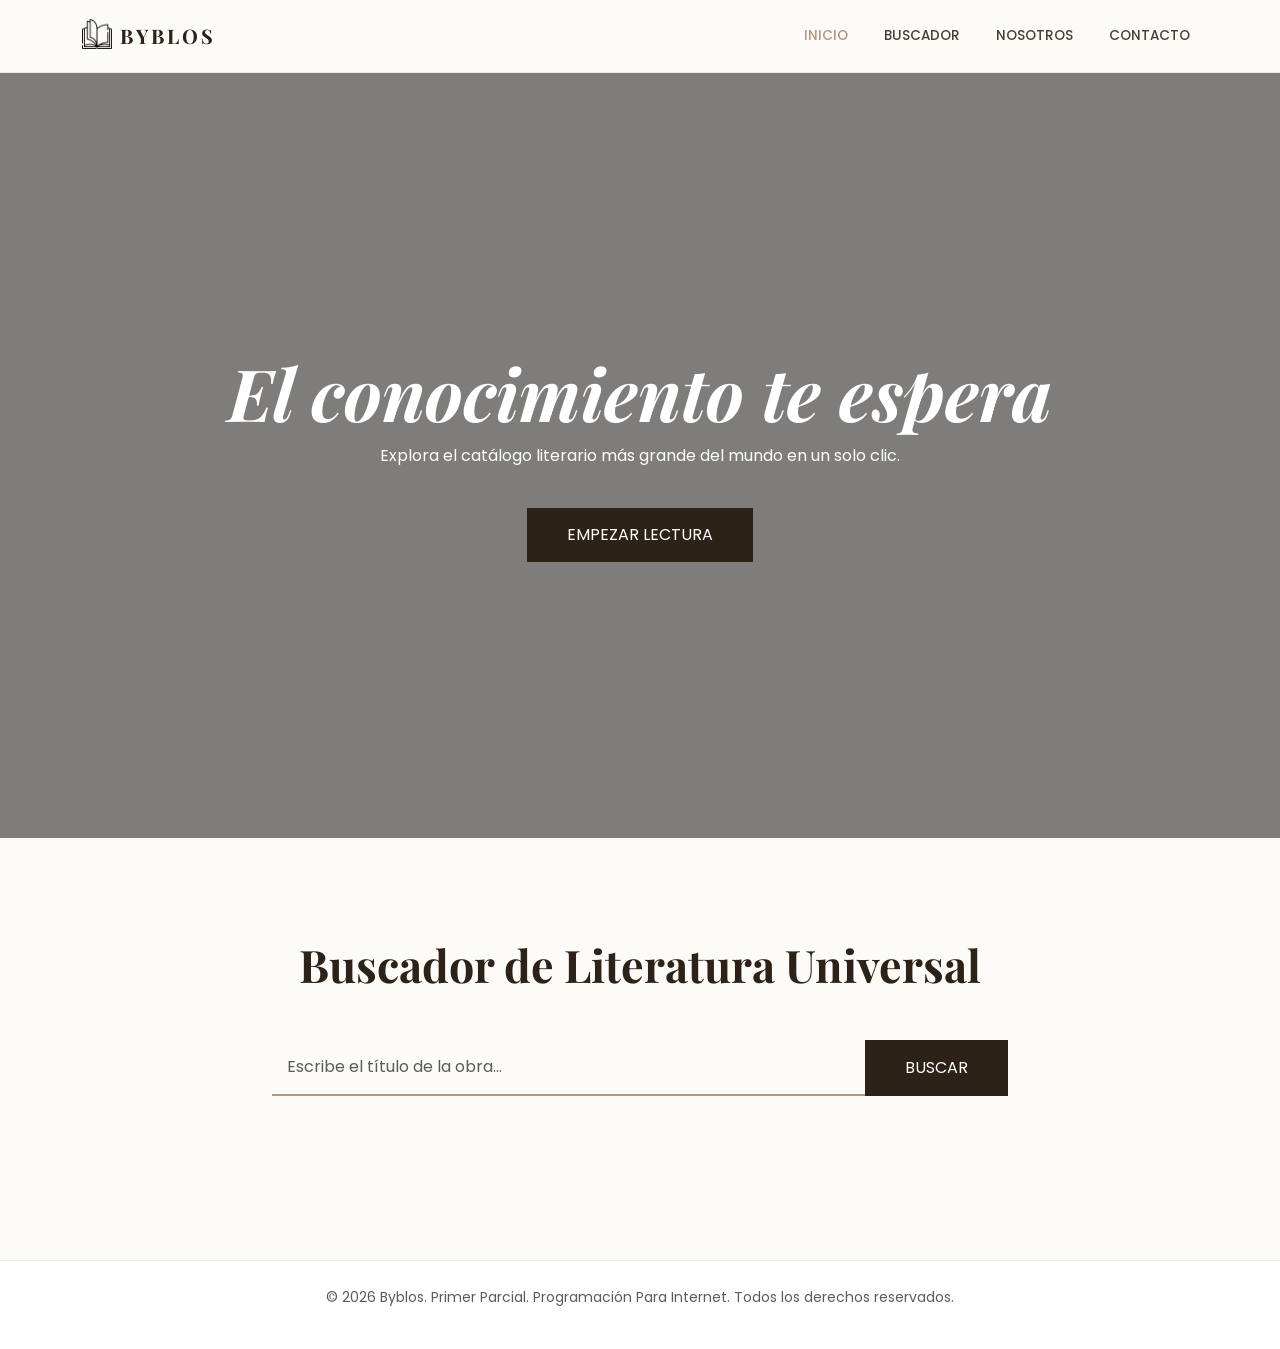
==== index.html @ 71276911 "Add files via upload" ====
<!DOCTYPE html>
<html lang="es">
<head>
    <meta charset="UTF-8">
    <meta name="viewport" content="width=device-width, initial-scale=1.0">
    <link rel="icon" href="./img/logo.png?v=1.1" type="image/png">
    <title>BYBLOS | Catálogo Digital</title>
    
    <link rel="preconnect" href="https://fonts.googleapis.com">
    <link href="https://fonts.googleapis.com/css2?family=Playfair+Display:ital,wght@0,700;1,700&family=Poppins:wght@300;400;500;600&display=swap" rel="stylesheet">
    
    <link href="https://cdn.jsdelivr.net/npm/bootstrap@5.3.0/dist/css/bootstrap.min.css" rel="stylesheet">
    <link rel="stylesheet" href="./css/misEstilos.css">
</head>
<body>

    <nav class="navbar navbar-expand-lg sticky-top custom-nav">
        <div class="container">
            <a class="navbar-brand logo-byblos" href="index.html">
                <img src="./img/logo.png" width="30" class="me-2" alt="Logo"> BYBLOS
            </a>
            <button class="navbar-toggler" type="button" data-bs-toggle="collapse" data-bs-target="#navbarNav">
                <span class="navbar-toggler-icon"></span>
            </button>
            <div class="collapse navbar-collapse" id="navbarNav">
                <ul class="navbar-nav ms-auto">
                    <li class="nav-item"><a class="nav-link active" href="index.html">Inicio</a></li>
                    <li class="nav-item"><a class="nav-link" href="#buscador">Buscador</a></li>
                    <li class="nav-item"><a class="nav-link" href="quienesomos.html">Nosotros</a></li>
                    <li class="nav-item"><a class="nav-link" href="contacto.html">Contacto</a></li>
                </ul>
            </div>
        </div>
    </nav>

    <header id="inicio" class="hero-section">
        <div class="container text-center">
            <div class="hero-content">
                <h1 class="display-2 main-title">El conocimiento te espera</h1>
                <p class="hero-tagline">Explora el catálogo literario más grande del mundo en un solo clic.</p>
                <a href="#buscador" class="btn btn-luxury mt-4">EMPEZAR LECTURA</a>
            </div>
        </div>
    </header>

    <main class="container">
        <section id="buscador" class="row justify-content-center section-padding">
            <div class="col-md-8 text-center">
                <h2 class="section-title">Buscador de Literatura Universal</h2>
                <div class="search-container mt-5">
                    <form id="frmBuscar">
                        <div class="input-group mb-3">
                            <input type="text" id="tituloLibro" class="form-control custom-input" placeholder="Escribe el título de la obra...">
                            <button type="submit" class="btn btn-luxury">BUSCAR</button>
                        </div>
                    </form>
                </div>
            </div>
        </section>

        <div id="resultado" class="row justify-content-center mb-5"></div>
    </main>

    <footer class="py-4 text-center">
        <p class="text-muted">
            <small>&copy; 2026 Byblos. Primer Parcial. Programación Para Internet. Todos los derechos reservados.</small>
        </p>
    </footer>

    <script src="https://code.jquery.com/jquery-3.7.1.min.js"></script>
    <script src="https://cdn.jsdelivr.net/npm/bootstrap@5.3.0/dist/js/bootstrap.bundle.min.js"></script>
    
    <script>
        // Espero a que cargue todo antes de hacer cualquier cosa
        $(document).ready(function(){

            // Cuando el usuario envía el formulario
            $("#frmBuscar").submit(function(e){

                e.preventDefault(); // Evito que se recargue la página

                var query = $("#tituloLibro").val(); // Guardo lo que escribió

                // Mensaje mientras se hace la consulta
                $("#resultado").html('<div class="col-12 text-center"><h4>Consultando los estantes digitales...</h4></div>');

                // Hago la petición a la API
                $.ajax({
                    url: "https://openlibrary.org/search.json?title=" + query + "&limit=1",
                    method: "GET",
                    success: function(res){

                        // Verifico que sí haya resultados
                        if(res.docs.length > 0){

                            var libro = res.docs[0]; // Tomo el primero
                            var titulo = libro.title;
                            var autor = libro.author_name ? libro.author_name[0] : "Autor Desconocido"; // Por si no viene autor
                            var anio = libro.first_publish_year ? libro.first_publish_year : "N/A";
                            var idiomas = libro.language ? libro.language.slice(0,3).join(", ").toUpperCase() : "N/A";

                            // Si tiene portada la uso, si no pongo una genérica
                            var foto = libro.cover_i 
                                ? "https://covers.openlibrary.org/b/id/" + libro.cover_i + "-L.jpg" 
                                : "https://via.placeholder.com/300x450?text=Sin+Portada";

                            var linkOpenLibrary = "https://openlibrary.org" + libro.key;

                            // Aquí construyo la tarjeta con la información
                            $("#resultado").html(
                                '<div class="col-md-10 card-result shadow-lg">' +
                                    '<div class="row g-0 align-items-center">' +
                                        '<div class="col-md-4 p-4 text-center">' +
                                            '<img src="' + foto + '" class="img-fluid book-cover">' +
                                        '</div>' +
                                        '<div class="col-md-8 p-5">' +
                                            '<h2 class="book-title-result">' + titulo + '</h2>' +
                                            '<p class="book-info"><strong>AUTOR:</strong> ' + autor + '</p>' +
                                            '<p class="book-info"><strong>PRIMERA PUBLICACIÓN:</strong> ' + anio + '</p>' +
                                            '<p class="book-info"><strong>IDIOMAS DISPONIBLES:</strong> ' + idiomas + '</p>' +
                                            '<hr class="my-4">' +
                                            '<p class="mb-2" style="font-size: 0.9rem; color: #666;">Consulta la sinopsis completa, algunas reseñas y descubre dónde puedes comprarlo:</p>' +
                                            '<a href="' + linkOpenLibrary + '" target="_blank" class="btn btn-luxury px-5">ver más información</a>' +
                                        '</div>' +
                                    '</div>' +
                                '</div>'
                            );

                        } else {
                            // Si no encontró nada
                            $("#resultado").html("<h3 class='text-center mt-5'>No hemos encontrado esa obra.</h3>");
                        }
                    },
                    error: function(){
                        // Si falla la conexión
                        $("#resultado").html("<h3 class='text-center text-danger mt-5'>Error de conexión al servidor.</h3>");
                    }
                });
            });
        });
    </script>
</body>
</html>
---- css/misEstilos.css ----
/* Variables y base */
:root {
    --crema: #fdfbf7;
    --crema-trans: rgba(253, 251, 247, 0.9);
    --oscuro: #2c2218;
    --medio: #5c4b3a;
    --bronce: #b2967d;
    --blanco: #ffffff;
}

/* barra de desplazamiento */
::-webkit-scrollbar {
    width: 14px;
}

::-webkit-scrollbar-track {
    background: var(--crema);
}

::-webkit-scrollbar-thumb {
    background: var(--bronce);
    border-radius: 10px;
    border: 3px solid var(--crema);
}

body {
    background-color: var(--crema);
    font-family: 'Poppins', sans-serif;
    color: var(--oscuro);
}

/* Navbar. Ajuste de logo */
.custom-nav {
    background-color: var(--crema) !important;
    padding: 1rem 0;
    border-bottom: 1px solid rgba(0,0,0,0.05);
}

.logo-byblos {
    font-family: 'Playfair Display', serif;
    font-weight: 700;
    letter-spacing: 3px;
    color: var(--oscuro) !important;
    display: flex;
    align-items: center;
}

.logo-byblos img {
    margin-top: -5px; /* Para alinear el ícono a la palabra */
}

.nav-link {
    color: #4a3f35 !important;
    text-transform: uppercase;
    font-size: 0.85rem;
    margin-left: 20px;
    font-weight: 500;
}

.nav-link:hover, .nav-link.active {
    color: var(--bronce) !important;
}

/* Hero sections */
.hero-section, .hero-small {
    background-size: cover;
    background-position: center;
    background-attachment: fixed;
    display: flex;
    align-items: center;
    color: white;
}

/* Imagen grande principal de inicio */
.hero-section {
    height: 85vh;
    background-image: linear-gradient(rgba(0,0,0,0.5), rgba(0,0,0,0.5)), 
    url('https://images.unsplash.com/photo-1507842217343-583bb7270b66?auto=format&fit=crop&w=1500&q=80');
}

/* Versión más pequeña del hero para otras páginas */
.hero-small {
    height: 40vh;
    background-image: linear-gradient(rgba(0,0,0,0.6), rgba(0,0,0,0.6)), 
    url('https://images.unsplash.com/photo-1524995997946-a1c2e315a42f?auto=format&fit=crop&w=1500&q=80');
}

.main-title {
    font-family: 'Playfair Display', serif;
    font-weight: 700;
    font-style: italic;
}

.section-title {
    font-family: 'Playfair Display', serif;
    font-size: 2.8rem;
    font-weight: 700;
}

/* CONTACTO */
/* Fondo con imagen para la página de contacto */
.contact-section-bg {
    background-image: linear-gradient(rgba(0,0,0,0.6), rgba(0,0,0,0.6)), 
    url("../img/Estante.png"); 
    background-size: cover;
    background-position: center;
    background-attachment: fixed;
    padding: 100px 0;
    min-height: 80vh;
}

/* Tarjeta donde va el formulario */
.card-luxury {
    background-color: var(--crema-trans) !important;
    padding: 3rem;
    border: 1px solid var(--bronce);
}

/* Componentes */
/* estilo para botones */
.btn-luxury {
    border-radius: 0;
    text-transform: uppercase;
    border: none;
    transition: 0.4s;
    background: var(--oscuro);
    color: white;
    padding: 15px 40px;
}

.btn-luxury:hover {
    background: var(--bronce);
    transform: translateY(-3px);
}

/* diseño de los campos del formulario */
.custom-input {
    border: none;
    border-bottom: 2px solid var(--bronce);
    background: transparent;
    padding: 15px;
    width: 100%;
    border-radius: 0;
}

.section-padding {
    padding: 100px 0;
}

.label-control {
    font-size: 0.75rem;
    font-weight: 600;
    text-transform: uppercase;
    color: var(--medio);
    display: block;
}

/* Tarjeta para mostrar resultados del buscador */
.card-result {
    background: white;
    border-left: 8px solid var(--bronce);
    box-shadow: 0 10px 30px rgba(0,0,0,0.05);
}

.book-quote {
    font-family: 'Playfair Display', serif;
    font-style: italic;
    color: var(--medio);
    margin-top: 35px;
    border-top: 1px solid #eee;
    padding-top: 25px;
}

/* Animaciones y footer */
@keyframes float {
    0%, 100% { transform: translateY(0); }
    50% { transform: translateY(-20px); }
}

/* Imagen que flota */
.floating-img {
    animation: float 6s ease-in-out infinite;
}

footer {
    background: white;
    border-top: 1px solid #eee;
    padding: 2rem 0;
}
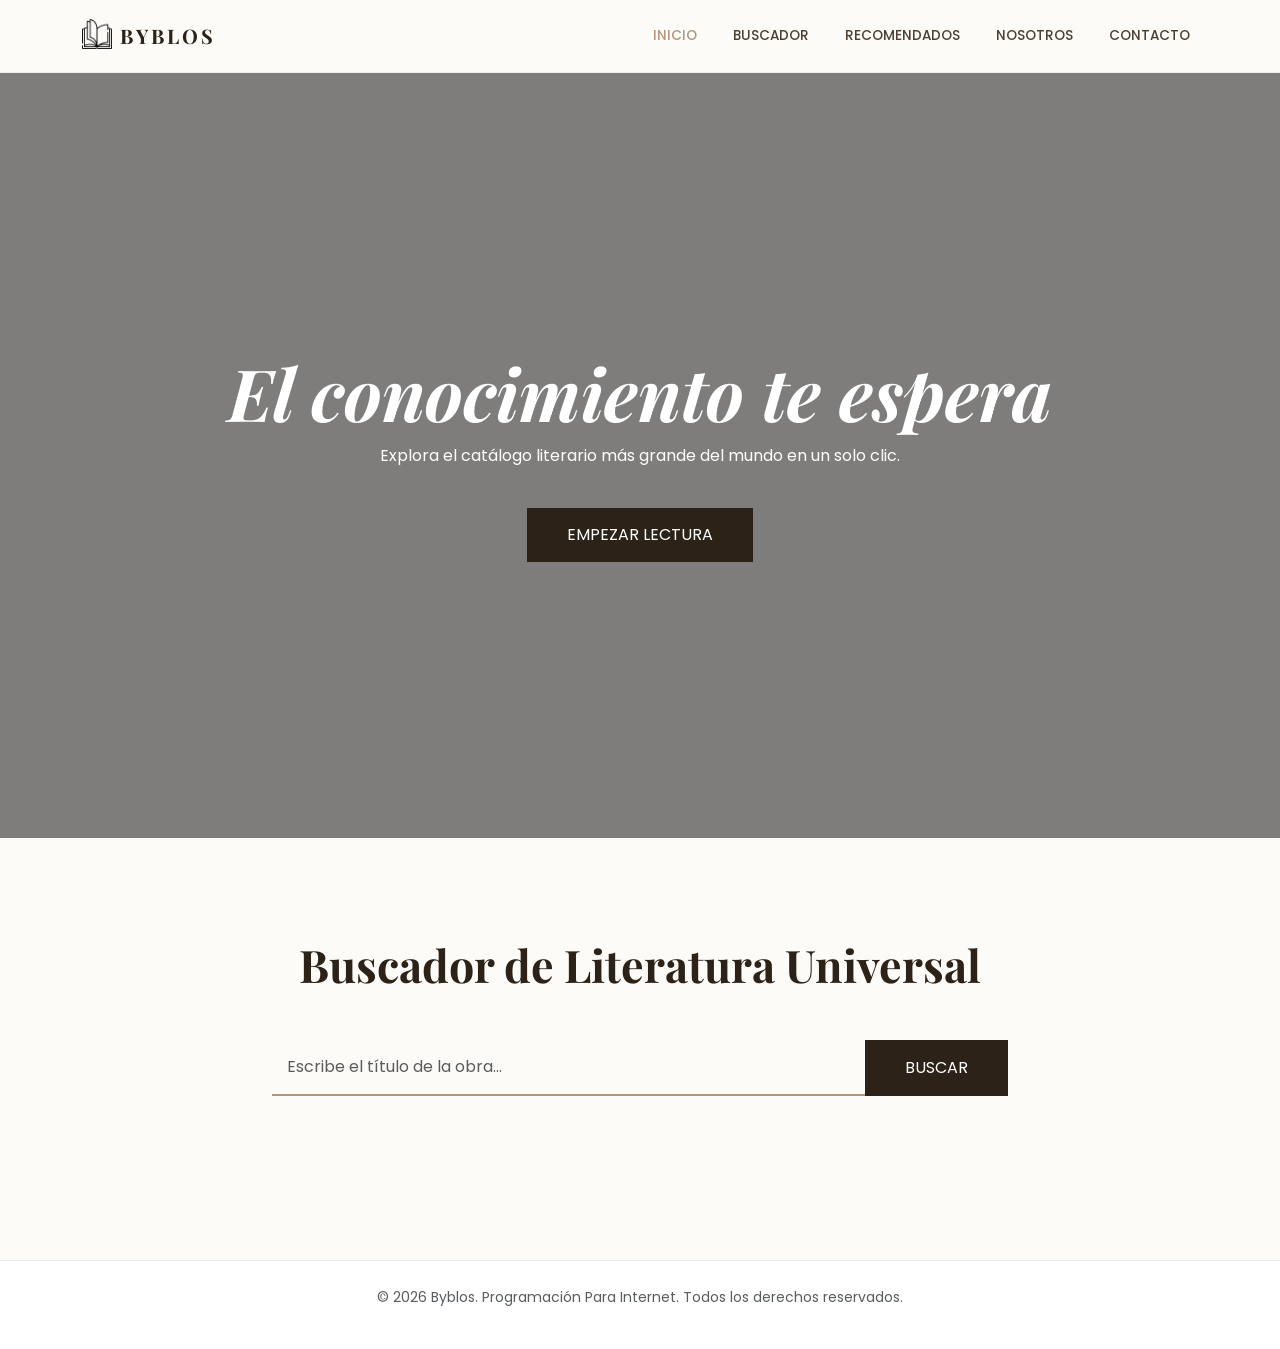
==== commit 3c0ad39c: "rescatando archivos locales" ====
--- a/index.html
+++ b/index.html
@@ -1,143 +1,143 @@
-<!DOCTYPE html>
-<html lang="es">
-<head>
-    <meta charset="UTF-8">
-    <meta name="viewport" content="width=device-width, initial-scale=1.0">
-    <link rel="icon" href="./img/logo.png?v=1.1" type="image/png">
-    <title>BYBLOS | Catálogo Digital</title>
-    
-    <link rel="preconnect" href="https://fonts.googleapis.com">
-    <link href="https://fonts.googleapis.com/css2?family=Playfair+Display:ital,wght@0,700;1,700&family=Poppins:wght@300;400;500;600&display=swap" rel="stylesheet">
-    
-    <link href="https://cdn.jsdelivr.net/npm/bootstrap@5.3.0/dist/css/bootstrap.min.css" rel="stylesheet">
-    <link rel="stylesheet" href="./css/misEstilos.css">
-</head>
-<body>
-
-    <nav class="navbar navbar-expand-lg sticky-top custom-nav">
-        <div class="container">
-            <a class="navbar-brand logo-byblos" href="index.html">
-                <img src="./img/logo.png" width="30" class="me-2" alt="Logo"> BYBLOS
-            </a>
-            <button class="navbar-toggler" type="button" data-bs-toggle="collapse" data-bs-target="#navbarNav">
-                <span class="navbar-toggler-icon"></span>
-            </button>
-            <div class="collapse navbar-collapse" id="navbarNav">
-                <ul class="navbar-nav ms-auto">
-                    <li class="nav-item"><a class="nav-link active" href="index.html">Inicio</a></li>
-                    <li class="nav-item"><a class="nav-link" href="#buscador">Buscador</a></li>
-                    <li class="nav-item"><a class="nav-link" href="quienesomos.html">Nosotros</a></li>
-                    <li class="nav-item"><a class="nav-link" href="contacto.html">Contacto</a></li>
-                </ul>
-            </div>
-        </div>
-    </nav>
-
-    <header id="inicio" class="hero-section">
-        <div class="container text-center">
-            <div class="hero-content">
-                <h1 class="display-2 main-title">El conocimiento te espera</h1>
-                <p class="hero-tagline">Explora el catálogo literario más grande del mundo en un solo clic.</p>
-                <a href="#buscador" class="btn btn-luxury mt-4">EMPEZAR LECTURA</a>
-            </div>
-        </div>
-    </header>
-
-    <main class="container">
-        <section id="buscador" class="row justify-content-center section-padding">
-            <div class="col-md-8 text-center">
-                <h2 class="section-title">Buscador de Literatura Universal</h2>
-                <div class="search-container mt-5">
-                    <form id="frmBuscar">
-                        <div class="input-group mb-3">
-                            <input type="text" id="tituloLibro" class="form-control custom-input" placeholder="Escribe el título de la obra...">
-                            <button type="submit" class="btn btn-luxury">BUSCAR</button>
-                        </div>
-                    </form>
-                </div>
-            </div>
-        </section>
-
-        <div id="resultado" class="row justify-content-center mb-5"></div>
-    </main>
-
-    <footer class="py-4 text-center">
-        <p class="text-muted">
-            <small>&copy; 2026 Byblos. Primer Parcial. Programación Para Internet. Todos los derechos reservados.</small>
-        </p>
-    </footer>
-
-    <script src="https://code.jquery.com/jquery-3.7.1.min.js"></script>
-    <script src="https://cdn.jsdelivr.net/npm/bootstrap@5.3.0/dist/js/bootstrap.bundle.min.js"></script>
-    
-    <script>
-        // Espero a que cargue todo antes de hacer cualquier cosa
-        $(document).ready(function(){
-
-            // Cuando el usuario envía el formulario
-            $("#frmBuscar").submit(function(e){
-
-                e.preventDefault(); // Evito que se recargue la página
-
-                var query = $("#tituloLibro").val(); // Guardo lo que escribió
-
-                // Mensaje mientras se hace la consulta
-                $("#resultado").html('<div class="col-12 text-center"><h4>Consultando los estantes digitales...</h4></div>');
-
-                // Hago la petición a la API
-                $.ajax({
-                    url: "https://openlibrary.org/search.json?title=" + query + "&limit=1",
-                    method: "GET",
-                    success: function(res){
-
-                        // Verifico que sí haya resultados
-                        if(res.docs.length > 0){
-
-                            var libro = res.docs[0]; // Tomo el primero
-                            var titulo = libro.title;
-                            var autor = libro.author_name ? libro.author_name[0] : "Autor Desconocido"; // Por si no viene autor
-                            var anio = libro.first_publish_year ? libro.first_publish_year : "N/A";
-                            var idiomas = libro.language ? libro.language.slice(0,3).join(", ").toUpperCase() : "N/A";
-
-                            // Si tiene portada la uso, si no pongo una genérica
-                            var foto = libro.cover_i 
-                                ? "https://covers.openlibrary.org/b/id/" + libro.cover_i + "-L.jpg" 
-                                : "https://via.placeholder.com/300x450?text=Sin+Portada";
-
-                            var linkOpenLibrary = "https://openlibrary.org" + libro.key;
-
-                            // Aquí construyo la tarjeta con la información
-                            $("#resultado").html(
-                                '<div class="col-md-10 card-result shadow-lg">' +
-                                    '<div class="row g-0 align-items-center">' +
-                                        '<div class="col-md-4 p-4 text-center">' +
-                                            '<img src="' + foto + '" class="img-fluid book-cover">' +
-                                        '</div>' +
-                                        '<div class="col-md-8 p-5">' +
-                                            '<h2 class="book-title-result">' + titulo + '</h2>' +
-                                            '<p class="book-info"><strong>AUTOR:</strong> ' + autor + '</p>' +
-                                            '<p class="book-info"><strong>PRIMERA PUBLICACIÓN:</strong> ' + anio + '</p>' +
-                                            '<p class="book-info"><strong>IDIOMAS DISPONIBLES:</strong> ' + idiomas + '</p>' +
-                                            '<hr class="my-4">' +
-                                            '<p class="mb-2" style="font-size: 0.9rem; color: #666;">Consulta la sinopsis completa, algunas reseñas y descubre dónde puedes comprarlo:</p>' +
-                                            '<a href="' + linkOpenLibrary + '" target="_blank" class="btn btn-luxury px-5">ver más información</a>' +
-                                        '</div>' +
-                                    '</div>' +
-                                '</div>'
-                            );
-
-                        } else {
-                            // Si no encontró nada
-                            $("#resultado").html("<h3 class='text-center mt-5'>No hemos encontrado esa obra.</h3>");
-                        }
-                    },
-                    error: function(){
-                        // Si falla la conexión
-                        $("#resultado").html("<h3 class='text-center text-danger mt-5'>Error de conexión al servidor.</h3>");
-                    }
-                });
-            });
-        });
-    </script>
-</body>
+<!DOCTYPE html>
+<html lang="es">
+<head>
+    <meta charset="UTF-8">
+    <meta name="viewport" content="width=device-width, initial-scale=1.0">
+    <link rel="icon" href="./img/logo.png?v=1.1" type="image/png">
+    <title>BYBLOS | Catálogo Digital</title>
+    <link rel="preconnect" href="https://fonts.googleapis.com">
+    <link href="https://fonts.googleapis.com/css2?family=Playfair+Display:ital,wght@0,700;1,700&family=Poppins:wght@300;400;500;600&display=swap" rel="stylesheet">
+    <link href="https://cdn.jsdelivr.net/npm/bootstrap@5.3.0/dist/css/bootstrap.min.css" rel="stylesheet">
+    <link rel="stylesheet" href="./css/misEstilos.css">
+</head>
+<body>
+
+    <nav class="navbar navbar-expand-lg sticky-top custom-nav">
+        <div class="container">
+            <a class="navbar-brand logo-byblos" href="index.html">
+                <img src="./img/logo.png" width="30" class="me-2" alt="Logo"> BYBLOS
+            </a>
+            <button class="navbar-toggler" type="button" data-bs-toggle="collapse" data-bs-target="#navbarNav">
+                <span class="navbar-toggler-icon"></span>
+            </button>
+            <div class="collapse navbar-collapse" id="navbarNav">
+                <ul class="navbar-nav ms-auto">
+                    <li class="nav-item"><a class="nav-link active" href="index.html">Inicio</a></li>
+                    <li class="nav-item"><a class="nav-link" href="#buscador">Buscador</a></li>
+                    <li class="nav-item"><a class="nav-link" href="recomendados.html">Recomendados</a></li>
+                    <li class="nav-item"><a class="nav-link" href="quienesomos.html">Nosotros</a></li>
+                    <li class="nav-item"><a class="nav-link" href="contacto.html">Contacto</a></li>
+                </ul>
+            </div>
+        </div>
+    </nav>
+
+    <header id="inicio" class="hero-section">
+        <div class="container text-center">
+            <div class="hero-content">
+                <h1 class="display-2 main-title">El conocimiento te espera</h1>
+                <p class="hero-tagline">Explora el catálogo literario más grande del mundo en un solo clic.</p>
+                <a href="#buscador" class="btn btn-luxury mt-4">EMPEZAR LECTURA</a>
+            </div>
+        </div>
+    </header>
+
+    <main class="container">
+        <section id="buscador" class="row justify-content-center section-padding">
+            <div class="col-md-8 text-center">
+                <h2 class="section-title">Buscador de Literatura Universal</h2>
+                <div class="search-container mt-5">
+                    <form id="frmBuscar">
+                        <div class="input-group mb-3">
+                            <input type="text" id="tituloLibro" class="form-control custom-input" placeholder="Escribe el título de la obra...">
+                            <button type="submit" class="btn btn-luxury">BUSCAR</button>
+                        </div>
+                    </form>
+                </div>
+            </div>
+        </section>
+
+        <!-- Contenedor donde se cargan los resultados de la búsqueda -->
+        <div id="resultado" class="row justify-content-center mb-5"></div>
+    </main>
+
+    <footer class="py-4 text-center">
+        <p class="text-muted">
+            <small>&copy; 2026 Byblos. Programación Para Internet. Todos los derechos reservados.</small>
+        </p>
+    </footer>
+
+    <script src="https://code.jquery.com/jquery-3.7.1.min.js"></script>
+    <script src="https://cdn.jsdelivr.net/npm/bootstrap@5.3.0/dist/js/bootstrap.bundle.min.js"></script>
+
+    <script>
+        // Espero a que cargue todo antes de hacer cualquier cosa
+        $(document).ready(function(){
+
+            // Cuando el usuario envía el formulario
+            $("#frmBuscar").submit(function(e){
+
+                e.preventDefault(); // Evito que se recargue la página
+
+                var query = $("#tituloLibro").val(); // Guardo lo que escribió
+
+                // Mensaje mientras se hace la consulta
+                $("#resultado").html('<div class="col-12 text-center"><h4>Consultando los estantes digitales...</h4></div>');
+
+                // Hago la petición a la API
+                $.ajax({
+                    url: "https://openlibrary.org/search.json?title=" + query + "&limit=1",
+                    method: "GET",
+                    success: function(res){
+
+                        // Verifico que sí haya resultados
+                        if(res.docs.length > 0){
+
+                            var libro = res.docs[0]; // Tomo el primero
+                            var titulo = libro.title;
+                            var autor = libro.author_name ? libro.author_name[0] : "Autor Desconocido"; // Por si no viene autor
+                            var anio = libro.first_publish_year ? libro.first_publish_year : "N/A";
+                            var idiomas = libro.language ? libro.language.slice(0,3).join(", ").toUpperCase() : "N/A";
+
+                            // Si tiene portada la uso, si no pongo una genérica
+                            var foto = libro.cover_i
+                                ? "https://covers.openlibrary.org/b/id/" + libro.cover_i + "-L.jpg"
+                                : "https://via.placeholder.com/300x450?text=Sin+Portada";
+
+                            var linkOpenLibrary = "https://openlibrary.org" + libro.key;
+
+                            // Aquí construyo la tarjeta con la información
+                            $("#resultado").html(
+                                '<div class="col-md-10 card-result shadow-lg">' +
+                                    '<div class="row g-0 align-items-center">' +
+                                        '<div class="col-md-4 p-4 text-center">' +
+                                            '<img src="' + foto + '" class="img-fluid book-cover">' +
+                                        '</div>' +
+                                        '<div class="col-md-8 p-5">' +
+                                            '<h2 class="book-title-result">' + titulo + '</h2>' +
+                                            '<p class="book-info"><strong>AUTOR:</strong> ' + autor + '</p>' +
+                                            '<p class="book-info"><strong>PRIMERA PUBLICACIÓN:</strong> ' + anio + '</p>' +
+                                            '<p class="book-info"><strong>IDIOMAS DISPONIBLES:</strong> ' + idiomas + '</p>' +
+                                            '<hr class="my-4">' +
+                                            '<p class="mb-2" style="font-size: 0.9rem; color: #666;">Consulta la sinopsis completa, algunas reseñas y descubre dónde puedes comprarlo:</p>' +
+                                            '<a href="' + linkOpenLibrary + '" target="_blank" class="btn btn-luxury px-5">ver más información</a>' +
+                                        '</div>' +
+                                    '</div>' +
+                                '</div>'
+                            );
+
+                        } else {
+                            // Si no encontró nada
+                            $("#resultado").html("<h3 class='text-center mt-5'>No hemos encontrado esa obra.</h3>");
+                        }
+                    },
+                    error: function(){
+                        // Si falla la conexión
+                        $("#resultado").html("<h3 class='text-center text-danger mt-5'>Error de conexión al servidor.</h3>");
+                    }
+                });
+            });
+        });
+    </script>
+</body>
 </html>
--- a/css/misEstilos.css
+++ b/css/misEstilos.css
@@ -1,189 +1,247 @@
-/* Variables y base */
-:root {
-    --crema: #fdfbf7;
-    --crema-trans: rgba(253, 251, 247, 0.9);
-    --oscuro: #2c2218;
-    --medio: #5c4b3a;
-    --bronce: #b2967d;
-    --blanco: #ffffff;
-}
-
-/* barra de desplazamiento */
-::-webkit-scrollbar {
-    width: 14px;
-}
-
-::-webkit-scrollbar-track {
-    background: var(--crema);
-}
-
-::-webkit-scrollbar-thumb {
-    background: var(--bronce);
-    border-radius: 10px;
-    border: 3px solid var(--crema);
-}
-
-body {
-    background-color: var(--crema);
-    font-family: 'Poppins', sans-serif;
-    color: var(--oscuro);
-}
-
-/* Navbar. Ajuste de logo */
-.custom-nav {
-    background-color: var(--crema) !important;
-    padding: 1rem 0;
-    border-bottom: 1px solid rgba(0,0,0,0.05);
-}
-
-.logo-byblos {
-    font-family: 'Playfair Display', serif;
-    font-weight: 700;
-    letter-spacing: 3px;
-    color: var(--oscuro) !important;
-    display: flex;
-    align-items: center;
-}
-
-.logo-byblos img {
-    margin-top: -5px; /* Para alinear el ícono a la palabra */
-}
-
-.nav-link {
-    color: #4a3f35 !important;
-    text-transform: uppercase;
-    font-size: 0.85rem;
-    margin-left: 20px;
-    font-weight: 500;
-}
-
-.nav-link:hover, .nav-link.active {
-    color: var(--bronce) !important;
-}
-
-/* Hero sections */
-.hero-section, .hero-small {
-    background-size: cover;
-    background-position: center;
-    background-attachment: fixed;
-    display: flex;
-    align-items: center;
-    color: white;
-}
-
-/* Imagen grande principal de inicio */
-.hero-section {
-    height: 85vh;
-    background-image: linear-gradient(rgba(0,0,0,0.5), rgba(0,0,0,0.5)), 
-    url('https://images.unsplash.com/photo-1507842217343-583bb7270b66?auto=format&fit=crop&w=1500&q=80');
-}
-
-/* Versión más pequeña del hero para otras páginas */
-.hero-small {
-    height: 40vh;
-    background-image: linear-gradient(rgba(0,0,0,0.6), rgba(0,0,0,0.6)), 
-    url('https://images.unsplash.com/photo-1524995997946-a1c2e315a42f?auto=format&fit=crop&w=1500&q=80');
-}
-
-.main-title {
-    font-family: 'Playfair Display', serif;
-    font-weight: 700;
-    font-style: italic;
-}
-
-.section-title {
-    font-family: 'Playfair Display', serif;
-    font-size: 2.8rem;
-    font-weight: 700;
-}
-
-/* CONTACTO */
-/* Fondo con imagen para la página de contacto */
-.contact-section-bg {
-    background-image: linear-gradient(rgba(0,0,0,0.6), rgba(0,0,0,0.6)), 
-    url("../img/Estante.png"); 
-    background-size: cover;
-    background-position: center;
-    background-attachment: fixed;
-    padding: 100px 0;
-    min-height: 80vh;
-}
-
-/* Tarjeta donde va el formulario */
-.card-luxury {
-    background-color: var(--crema-trans) !important;
-    padding: 3rem;
-    border: 1px solid var(--bronce);
-}
-
-/* Componentes */
-/* estilo para botones */
-.btn-luxury {
-    border-radius: 0;
-    text-transform: uppercase;
-    border: none;
-    transition: 0.4s;
-    background: var(--oscuro);
-    color: white;
-    padding: 15px 40px;
-}
-
-.btn-luxury:hover {
-    background: var(--bronce);
-    transform: translateY(-3px);
-}
-
-/* diseño de los campos del formulario */
-.custom-input {
-    border: none;
-    border-bottom: 2px solid var(--bronce);
-    background: transparent;
-    padding: 15px;
-    width: 100%;
-    border-radius: 0;
-}
-
-.section-padding {
-    padding: 100px 0;
-}
-
-.label-control {
-    font-size: 0.75rem;
-    font-weight: 600;
-    text-transform: uppercase;
-    color: var(--medio);
-    display: block;
-}
-
-/* Tarjeta para mostrar resultados del buscador */
-.card-result {
-    background: white;
-    border-left: 8px solid var(--bronce);
-    box-shadow: 0 10px 30px rgba(0,0,0,0.05);
-}
-
-.book-quote {
-    font-family: 'Playfair Display', serif;
-    font-style: italic;
-    color: var(--medio);
-    margin-top: 35px;
-    border-top: 1px solid #eee;
-    padding-top: 25px;
-}
-
-/* Animaciones y footer */
-@keyframes float {
-    0%, 100% { transform: translateY(0); }
-    50% { transform: translateY(-20px); }
-}
-
-/* Imagen que flota */
-.floating-img {
-    animation: float 6s ease-in-out infinite;
-}
-
-footer {
-    background: white;
-    border-top: 1px solid #eee;
-    padding: 2rem 0;
+/* Variables y base */
+:root {
+    --crema: #fdfbf7;
+    --crema-trans: rgba(253, 251, 247, 0.9);
+    --oscuro: #2c2218;
+    --medio: #5c4b3a;
+    --bronce: #b2967d;
+    --blanco: #ffffff;
+}
+
+/* barra de desplazamiento */
+::-webkit-scrollbar {
+    width: 14px;
+}
+
+::-webkit-scrollbar-track {
+    background: var(--crema);
+}
+
+::-webkit-scrollbar-thumb {
+    background: var(--bronce);
+    border-radius: 10px;
+    border: 3px solid var(--crema);
+}
+
+body {
+    background-color: var(--crema);
+    font-family: 'Poppins', sans-serif;
+    color: var(--oscuro);
+}
+
+/* Navbar. Ajuste de logo */
+.custom-nav {
+    background-color: var(--crema) !important;
+    padding: 1rem 0;
+    border-bottom: 1px solid rgba(0,0,0,0.05);
+}
+
+.logo-byblos {
+    font-family: 'Playfair Display', serif;
+    font-weight: 700;
+    letter-spacing: 3px;
+    color: var(--oscuro) !important;
+    display: flex;
+    align-items: center;
+}
+
+.logo-byblos img {
+    margin-top: -5px; /* Para alinear el ícono a la palabra */
+}
+
+.nav-link {
+    color: #4a3f35 !important;
+    text-transform: uppercase;
+    font-size: 0.85rem;
+    margin-left: 20px;
+    font-weight: 500;
+}
+
+.nav-link:hover, .nav-link.active {
+    color: var(--bronce) !important;
+}
+
+/* Hero sections */
+.hero-section, .hero-small {
+    background-size: cover;
+    background-position: center;
+    background-attachment: fixed;
+    display: flex;
+    align-items: center;
+    color: white;
+}
+
+/* Imagen grande principal de inicio */
+.hero-section {
+    height: 85vh;
+    background-image: linear-gradient(rgba(0,0,0,0.5), rgba(0,0,0,0.5)), 
+    url('https://images.unsplash.com/photo-1507842217343-583bb7270b66?auto=format&fit=crop&w=1500&q=80');
+}
+
+/* Versión más pequeña del hero para otras páginas */
+.hero-small {
+    height: 40vh;
+    background-image: linear-gradient(rgba(0,0,0,0.6), rgba(0,0,0,0.6)), 
+    url('https://images.unsplash.com/photo-1524995997946-a1c2e315a42f?auto=format&fit=crop&w=1500&q=80');
+}
+
+/* Imagen especial para RECOMENDADOS - Biblioteca clásica */
+.hero-recomendados {
+    background-image: linear-gradient(rgba(0,0,0,0.5), rgba(0,0,0,0.5)), 
+    url('https://images.unsplash.com/photo-1521587760476-6c12a4b040da?auto=format&fit=crop&w=1500&q=80');
+    background-size: cover;
+    background-position: center;
+    background-attachment: fixed;
+}
+
+.main-title {
+    font-family: 'Playfair Display', serif;
+    font-weight: 700;
+    font-style: italic;
+}
+
+.section-title {
+    font-family: 'Playfair Display', serif;
+    font-size: 2.8rem;
+    font-weight: 700;
+}
+
+/* CONTACTO */
+/* Fondo con imagen para la página de contacto */
+.contact-section-bg {
+    background-image: linear-gradient(rgba(0,0,0,0.6), rgba(0,0,0,0.6)), 
+    url("../img/Estante.png"); 
+    background-size: cover;
+    background-position: center;
+    background-attachment: fixed;
+    padding: 100px 0;
+    min-height: 80vh;
+}
+
+/* Tarjeta donde va el formulario */
+.card-luxury {
+    background-color: var(--crema-trans) !important;
+    padding: 3rem;
+    border: 1px solid var(--bronce);
+}
+
+/* Componentes */
+/* estilo para botones */
+.btn-luxury {
+    border-radius: 0;
+    text-transform: uppercase;
+    border: none;
+    transition: 0.4s;
+    background: var(--oscuro);
+    color: white;
+    padding: 15px 40px;
+}
+
+.btn-luxury:hover {
+    background: var(--bronce);
+    transform: translateY(-3px);
+}
+
+/* diseño de los campos del formulario */
+.custom-input {
+    border: none;
+    border-bottom: 2px solid var(--bronce);
+    background: transparent;
+    padding: 15px;
+    width: 100%;
+    border-radius: 0;
+}
+
+.section-padding {
+    padding: 100px 0;
+}
+
+.label-control {
+    font-size: 0.75rem;
+    font-weight: 600;
+    text-transform: uppercase;
+    color: var(--medio);
+    display: block;
+}
+
+/* Tarjeta para mostrar resultados del buscador */
+.card-result {
+    background: white;
+    border-left: 8px solid var(--bronce);
+    box-shadow: 0 10px 30px rgba(0,0,0,0.05);
+}
+
+.book-quote {
+    font-family: 'Playfair Display', serif;
+    font-style: italic;
+    color: var(--medio);
+    margin-top: 35px;
+    border-top: 1px solid #eee;
+    padding-top: 25px;
+}
+
+/* Animaciones y footer */
+@keyframes float {
+    0%, 100% { transform: translateY(0); }
+    50% { transform: translateY(-20px); }
+}
+
+/* Imagen que flota */
+.floating-img {
+    animation: float 6s ease-in-out infinite;
+}
+
+footer {
+    background: white;
+    border-top: 1px solid #eee;
+    padding: 2rem 0;
+}
+
+/* Tarjetas de libros en sección Recomendados */
+.card-byblos {
+    background: var(--blanco);
+    border: 1px solid rgba(178, 150, 125, 0.2);
+    border-radius: 4px;
+    transition: all 0.3s ease;
+    overflow: hidden;
+    display: flex;
+    flex-direction: column;
+    height: 100%;
+}
+
+/* Borde café más grueso y visible al posar el mouse */
+.card-byblos:hover {
+    transform: translateY(-5px);
+    border: 3px solid var(--bronce);
+    box-shadow: 0 0 18px rgba(178, 150, 125, 0.6);
+}
+
+/* Portada con altura fija y que se vea completa sin recortarse */
+.book-cover-fixed {
+    width: 100%;
+    height: 280px;
+    object-fit: contain;
+    background-color: #f0ebe3;
+    border-bottom: 1px solid rgba(178, 150, 125, 0.1);
+}
+
+/* Cuerpo de la tarjeta */
+.card-byblos .card-body {
+    padding: 1.2rem;
+    text-align: center;
+    flex-grow: 1;
+    display: flex;
+    flex-direction: column;
+    justify-content: flex-start;
+}
+
+/* Etiqueta pequeña de selección */
+.book-tag {
+    font-size: 0.7rem;
+    color: var(--bronce);
+    text-transform: uppercase;
+    letter-spacing: 2px;
+    font-weight: 700;
+    display: block;
+    margin-bottom: 6px;
 }
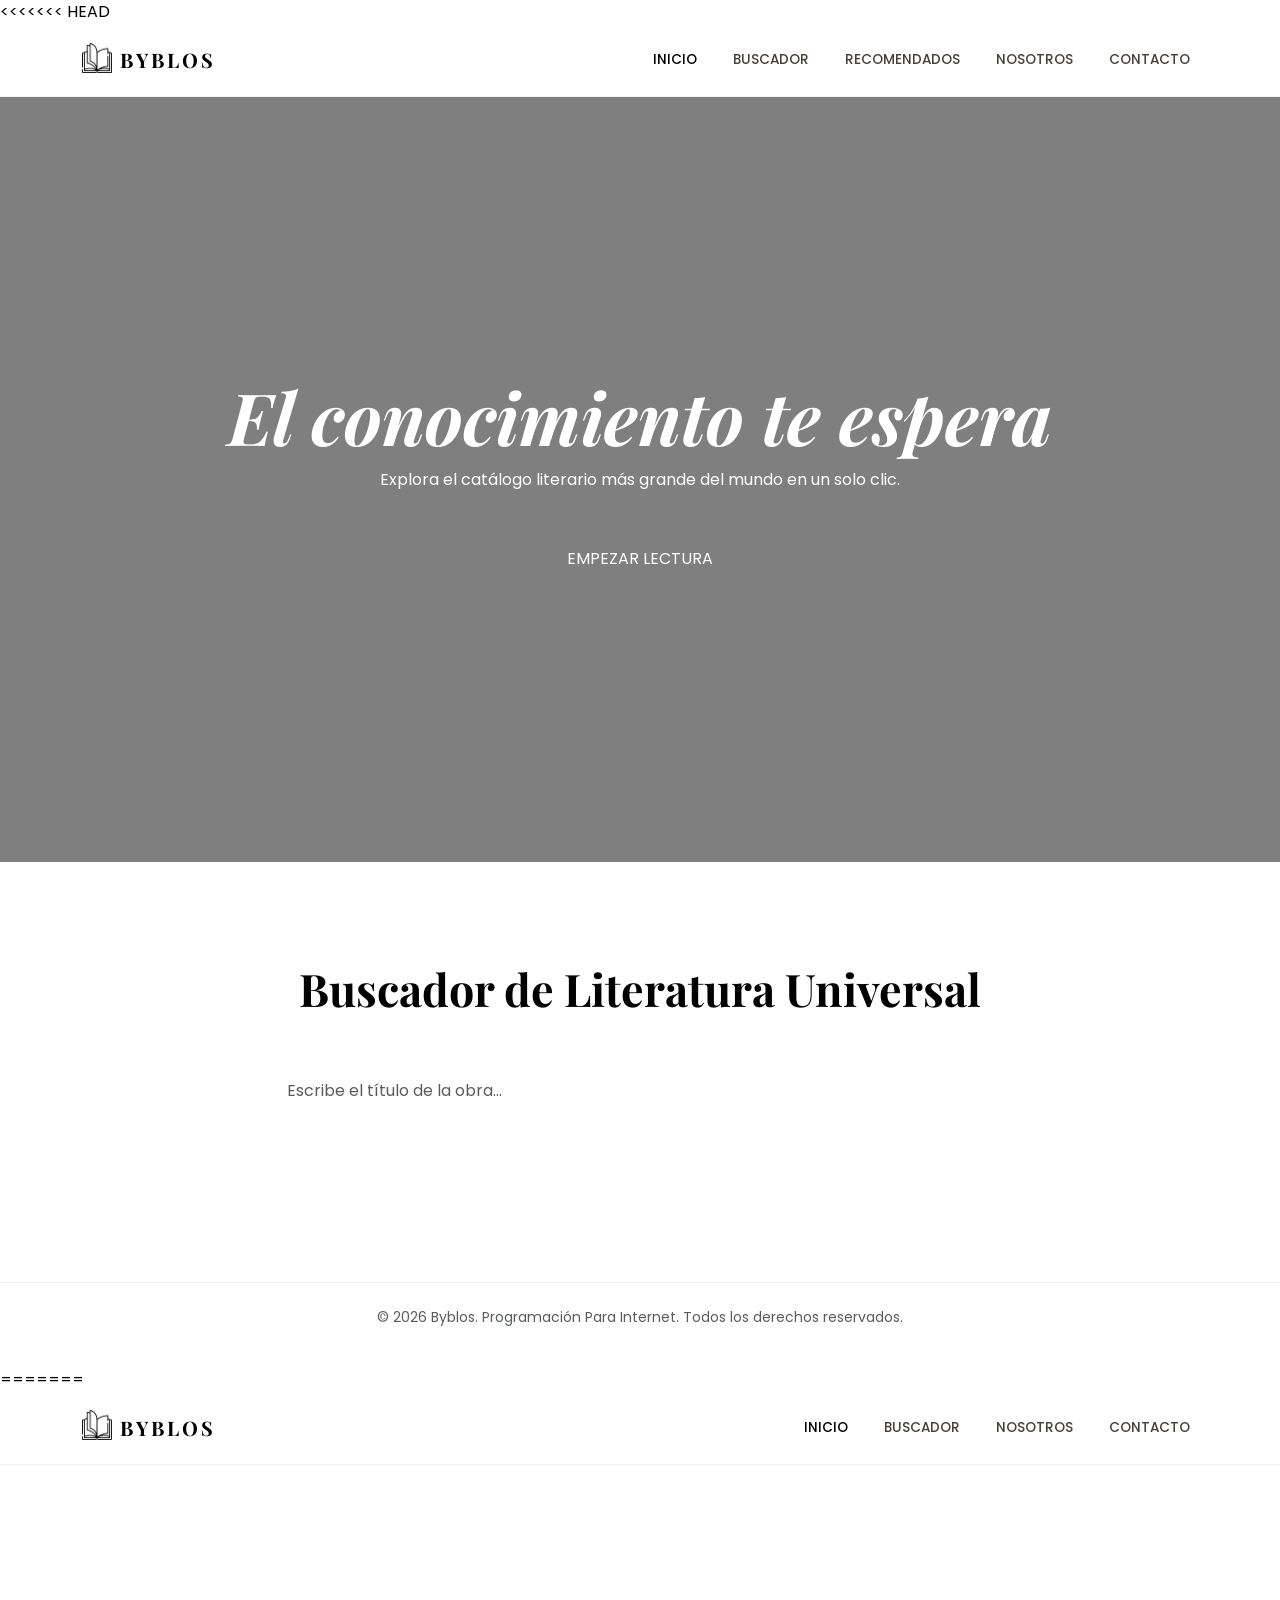
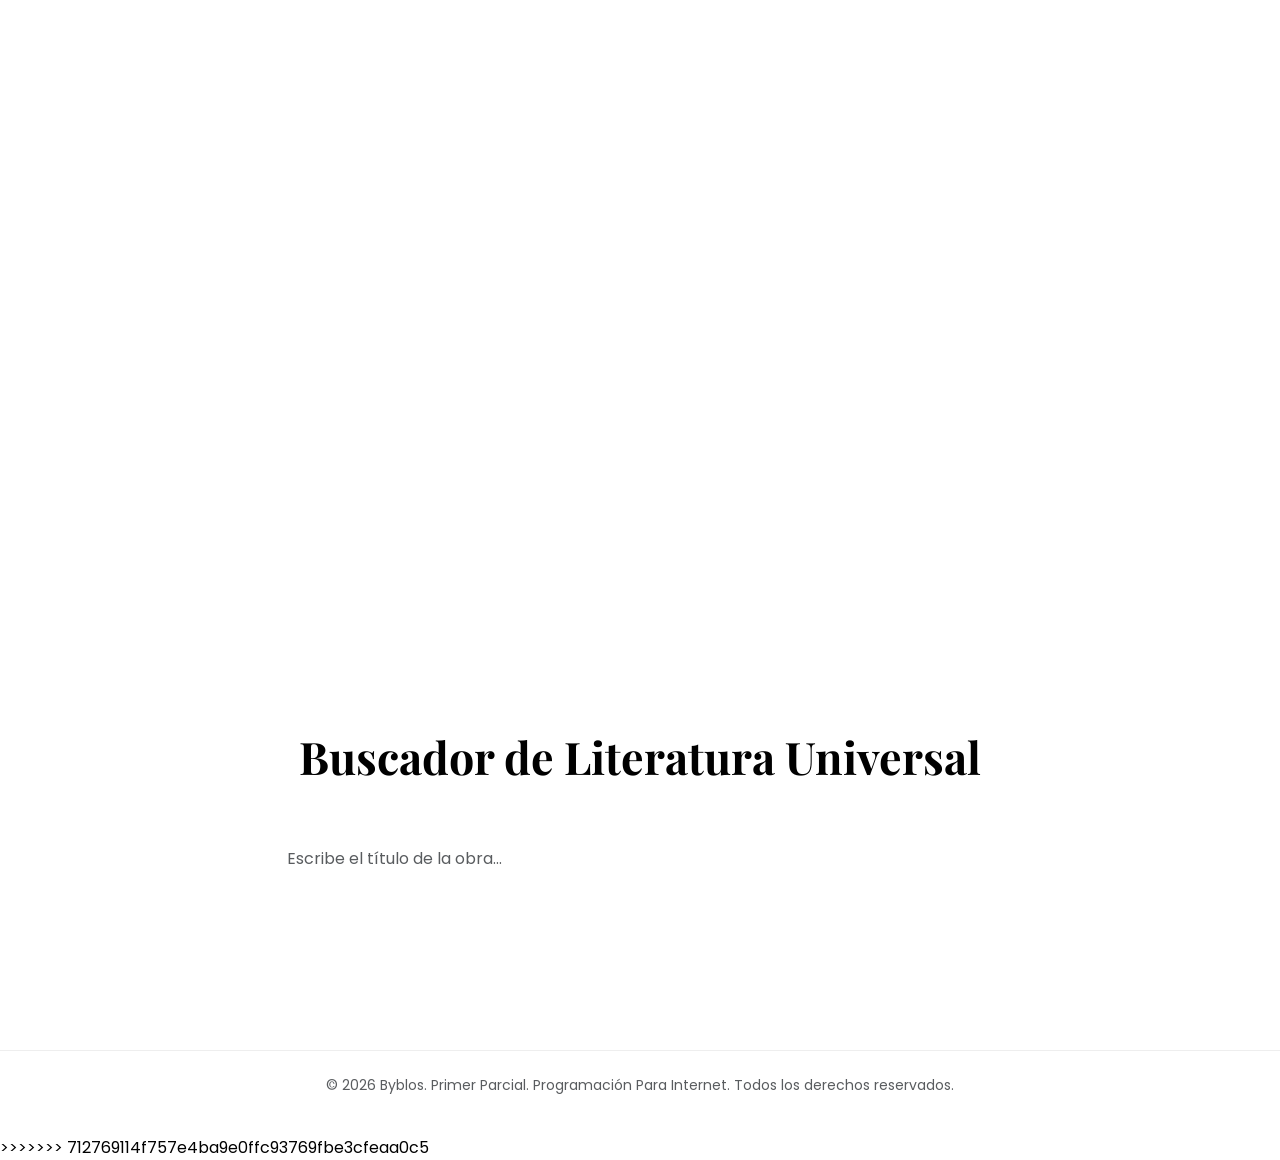
==== commit 7a57ba31: "resolviendo conflictos con versiones locales" ====
--- a/index.html
+++ b/index.html
@@ -1,3 +1,4 @@
+<<<<<<< HEAD
 <!DOCTYPE html>
 <html lang="es">
 <head>
@@ -140,4 +141,148 @@
         });
     </script>
 </body>
+=======
+<!DOCTYPE html>
+<html lang="es">
+<head>
+    <meta charset="UTF-8">
+    <meta name="viewport" content="width=device-width, initial-scale=1.0">
+    <link rel="icon" href="./img/logo.png?v=1.1" type="image/png">
+    <title>BYBLOS | Catálogo Digital</title>
+    
+    <link rel="preconnect" href="https://fonts.googleapis.com">
+    <link href="https://fonts.googleapis.com/css2?family=Playfair+Display:ital,wght@0,700;1,700&family=Poppins:wght@300;400;500;600&display=swap" rel="stylesheet">
+    
+    <link href="https://cdn.jsdelivr.net/npm/bootstrap@5.3.0/dist/css/bootstrap.min.css" rel="stylesheet">
+    <link rel="stylesheet" href="./css/misEstilos.css">
+</head>
+<body>
+
+    <nav class="navbar navbar-expand-lg sticky-top custom-nav">
+        <div class="container">
+            <a class="navbar-brand logo-byblos" href="index.html">
+                <img src="./img/logo.png" width="30" class="me-2" alt="Logo"> BYBLOS
+            </a>
+            <button class="navbar-toggler" type="button" data-bs-toggle="collapse" data-bs-target="#navbarNav">
+                <span class="navbar-toggler-icon"></span>
+            </button>
+            <div class="collapse navbar-collapse" id="navbarNav">
+                <ul class="navbar-nav ms-auto">
+                    <li class="nav-item"><a class="nav-link active" href="index.html">Inicio</a></li>
+                    <li class="nav-item"><a class="nav-link" href="#buscador">Buscador</a></li>
+                    <li class="nav-item"><a class="nav-link" href="quienesomos.html">Nosotros</a></li>
+                    <li class="nav-item"><a class="nav-link" href="contacto.html">Contacto</a></li>
+                </ul>
+            </div>
+        </div>
+    </nav>
+
+    <header id="inicio" class="hero-section">
+        <div class="container text-center">
+            <div class="hero-content">
+                <h1 class="display-2 main-title">El conocimiento te espera</h1>
+                <p class="hero-tagline">Explora el catálogo literario más grande del mundo en un solo clic.</p>
+                <a href="#buscador" class="btn btn-luxury mt-4">EMPEZAR LECTURA</a>
+            </div>
+        </div>
+    </header>
+
+    <main class="container">
+        <section id="buscador" class="row justify-content-center section-padding">
+            <div class="col-md-8 text-center">
+                <h2 class="section-title">Buscador de Literatura Universal</h2>
+                <div class="search-container mt-5">
+                    <form id="frmBuscar">
+                        <div class="input-group mb-3">
+                            <input type="text" id="tituloLibro" class="form-control custom-input" placeholder="Escribe el título de la obra...">
+                            <button type="submit" class="btn btn-luxury">BUSCAR</button>
+                        </div>
+                    </form>
+                </div>
+            </div>
+        </section>
+
+        <div id="resultado" class="row justify-content-center mb-5"></div>
+    </main>
+
+    <footer class="py-4 text-center">
+        <p class="text-muted">
+            <small>&copy; 2026 Byblos. Primer Parcial. Programación Para Internet. Todos los derechos reservados.</small>
+        </p>
+    </footer>
+
+    <script src="https://code.jquery.com/jquery-3.7.1.min.js"></script>
+    <script src="https://cdn.jsdelivr.net/npm/bootstrap@5.3.0/dist/js/bootstrap.bundle.min.js"></script>
+    
+    <script>
+        // Espero a que cargue todo antes de hacer cualquier cosa
+        $(document).ready(function(){
+
+            // Cuando el usuario envía el formulario
+            $("#frmBuscar").submit(function(e){
+
+                e.preventDefault(); // Evito que se recargue la página
+
+                var query = $("#tituloLibro").val(); // Guardo lo que escribió
+
+                // Mensaje mientras se hace la consulta
+                $("#resultado").html('<div class="col-12 text-center"><h4>Consultando los estantes digitales...</h4></div>');
+
+                // Hago la petición a la API
+                $.ajax({
+                    url: "https://openlibrary.org/search.json?title=" + query + "&limit=1",
+                    method: "GET",
+                    success: function(res){
+
+                        // Verifico que sí haya resultados
+                        if(res.docs.length > 0){
+
+                            var libro = res.docs[0]; // Tomo el primero
+                            var titulo = libro.title;
+                            var autor = libro.author_name ? libro.author_name[0] : "Autor Desconocido"; // Por si no viene autor
+                            var anio = libro.first_publish_year ? libro.first_publish_year : "N/A";
+                            var idiomas = libro.language ? libro.language.slice(0,3).join(", ").toUpperCase() : "N/A";
+
+                            // Si tiene portada la uso, si no pongo una genérica
+                            var foto = libro.cover_i 
+                                ? "https://covers.openlibrary.org/b/id/" + libro.cover_i + "-L.jpg" 
+                                : "https://via.placeholder.com/300x450?text=Sin+Portada";
+
+                            var linkOpenLibrary = "https://openlibrary.org" + libro.key;
+
+                            // Aquí construyo la tarjeta con la información
+                            $("#resultado").html(
+                                '<div class="col-md-10 card-result shadow-lg">' +
+                                    '<div class="row g-0 align-items-center">' +
+                                        '<div class="col-md-4 p-4 text-center">' +
+                                            '<img src="' + foto + '" class="img-fluid book-cover">' +
+                                        '</div>' +
+                                        '<div class="col-md-8 p-5">' +
+                                            '<h2 class="book-title-result">' + titulo + '</h2>' +
+                                            '<p class="book-info"><strong>AUTOR:</strong> ' + autor + '</p>' +
+                                            '<p class="book-info"><strong>PRIMERA PUBLICACIÓN:</strong> ' + anio + '</p>' +
+                                            '<p class="book-info"><strong>IDIOMAS DISPONIBLES:</strong> ' + idiomas + '</p>' +
+                                            '<hr class="my-4">' +
+                                            '<p class="mb-2" style="font-size: 0.9rem; color: #666;">Consulta la sinopsis completa, algunas reseñas y descubre dónde puedes comprarlo:</p>' +
+                                            '<a href="' + linkOpenLibrary + '" target="_blank" class="btn btn-luxury px-5">ver más información</a>' +
+                                        '</div>' +
+                                    '</div>' +
+                                '</div>'
+                            );
+
+                        } else {
+                            // Si no encontró nada
+                            $("#resultado").html("<h3 class='text-center mt-5'>No hemos encontrado esa obra.</h3>");
+                        }
+                    },
+                    error: function(){
+                        // Si falla la conexión
+                        $("#resultado").html("<h3 class='text-center text-danger mt-5'>Error de conexión al servidor.</h3>");
+                    }
+                });
+            });
+        });
+    </script>
+</body>
+>>>>>>> 712769114f757e4ba9e0ffc93769fbe3cfeaa0c5
 </html>
--- a/css/misEstilos.css
+++ b/css/misEstilos.css
@@ -1,3 +1,4 @@
+<<<<<<< HEAD
 /* Variables y base */
 :root {
     --crema: #fdfbf7;
@@ -244,4 +245,194 @@
     font-weight: 700;
     display: block;
     margin-bottom: 6px;
+=======
+/* Variables y base */
+:root {
+    --crema: #fdfbf7;
+    --crema-trans: rgba(253, 251, 247, 0.9);
+    --oscuro: #2c2218;
+    --medio: #5c4b3a;
+    --bronce: #b2967d;
+    --blanco: #ffffff;
+}
+
+/* barra de desplazamiento */
+::-webkit-scrollbar {
+    width: 14px;
+}
+
+::-webkit-scrollbar-track {
+    background: var(--crema);
+}
+
+::-webkit-scrollbar-thumb {
+    background: var(--bronce);
+    border-radius: 10px;
+    border: 3px solid var(--crema);
+}
+
+body {
+    background-color: var(--crema);
+    font-family: 'Poppins', sans-serif;
+    color: var(--oscuro);
+}
+
+/* Navbar. Ajuste de logo */
+.custom-nav {
+    background-color: var(--crema) !important;
+    padding: 1rem 0;
+    border-bottom: 1px solid rgba(0,0,0,0.05);
+}
+
+.logo-byblos {
+    font-family: 'Playfair Display', serif;
+    font-weight: 700;
+    letter-spacing: 3px;
+    color: var(--oscuro) !important;
+    display: flex;
+    align-items: center;
+}
+
+.logo-byblos img {
+    margin-top: -5px; /* Para alinear el ícono a la palabra */
+}
+
+.nav-link {
+    color: #4a3f35 !important;
+    text-transform: uppercase;
+    font-size: 0.85rem;
+    margin-left: 20px;
+    font-weight: 500;
+}
+
+.nav-link:hover, .nav-link.active {
+    color: var(--bronce) !important;
+}
+
+/* Hero sections */
+.hero-section, .hero-small {
+    background-size: cover;
+    background-position: center;
+    background-attachment: fixed;
+    display: flex;
+    align-items: center;
+    color: white;
+}
+
+/* Imagen grande principal de inicio */
+.hero-section {
+    height: 85vh;
+    background-image: linear-gradient(rgba(0,0,0,0.5), rgba(0,0,0,0.5)), 
+    url('https://images.unsplash.com/photo-1507842217343-583bb7270b66?auto=format&fit=crop&w=1500&q=80');
+}
+
+/* Versión más pequeña del hero para otras páginas */
+.hero-small {
+    height: 40vh;
+    background-image: linear-gradient(rgba(0,0,0,0.6), rgba(0,0,0,0.6)), 
+    url('https://images.unsplash.com/photo-1524995997946-a1c2e315a42f?auto=format&fit=crop&w=1500&q=80');
+}
+
+.main-title {
+    font-family: 'Playfair Display', serif;
+    font-weight: 700;
+    font-style: italic;
+}
+
+.section-title {
+    font-family: 'Playfair Display', serif;
+    font-size: 2.8rem;
+    font-weight: 700;
+}
+
+/* CONTACTO */
+/* Fondo con imagen para la página de contacto */
+.contact-section-bg {
+    background-image: linear-gradient(rgba(0,0,0,0.6), rgba(0,0,0,0.6)), 
+    url("../img/Estante.png"); 
+    background-size: cover;
+    background-position: center;
+    background-attachment: fixed;
+    padding: 100px 0;
+    min-height: 80vh;
+}
+
+/* Tarjeta donde va el formulario */
+.card-luxury {
+    background-color: var(--crema-trans) !important;
+    padding: 3rem;
+    border: 1px solid var(--bronce);
+}
+
+/* Componentes */
+/* estilo para botones */
+.btn-luxury {
+    border-radius: 0;
+    text-transform: uppercase;
+    border: none;
+    transition: 0.4s;
+    background: var(--oscuro);
+    color: white;
+    padding: 15px 40px;
+}
+
+.btn-luxury:hover {
+    background: var(--bronce);
+    transform: translateY(-3px);
+}
+
+/* diseño de los campos del formulario */
+.custom-input {
+    border: none;
+    border-bottom: 2px solid var(--bronce);
+    background: transparent;
+    padding: 15px;
+    width: 100%;
+    border-radius: 0;
+}
+
+.section-padding {
+    padding: 100px 0;
+}
+
+.label-control {
+    font-size: 0.75rem;
+    font-weight: 600;
+    text-transform: uppercase;
+    color: var(--medio);
+    display: block;
+}
+
+/* Tarjeta para mostrar resultados del buscador */
+.card-result {
+    background: white;
+    border-left: 8px solid var(--bronce);
+    box-shadow: 0 10px 30px rgba(0,0,0,0.05);
+}
+
+.book-quote {
+    font-family: 'Playfair Display', serif;
+    font-style: italic;
+    color: var(--medio);
+    margin-top: 35px;
+    border-top: 1px solid #eee;
+    padding-top: 25px;
+}
+
+/* Animaciones y footer */
+@keyframes float {
+    0%, 100% { transform: translateY(0); }
+    50% { transform: translateY(-20px); }
+}
+
+/* Imagen que flota */
+.floating-img {
+    animation: float 6s ease-in-out infinite;
+}
+
+footer {
+    background: white;
+    border-top: 1px solid #eee;
+    padding: 2rem 0;
+>>>>>>> 712769114f757e4ba9e0ffc93769fbe3cfeaa0c5
 }
--- a/css/misEstilos.css
+++ b/css/misEstilos.css
@@ -1,3 +1,4 @@
+<<<<<<< HEAD
 /* Variables y base */
 :root {
     --crema: #fdfbf7;
@@ -244,4 +245,194 @@
     font-weight: 700;
     display: block;
     margin-bottom: 6px;
+=======
+/* Variables y base */
+:root {
+    --crema: #fdfbf7;
+    --crema-trans: rgba(253, 251, 247, 0.9);
+    --oscuro: #2c2218;
+    --medio: #5c4b3a;
+    --bronce: #b2967d;
+    --blanco: #ffffff;
+}
+
+/* barra de desplazamiento */
+::-webkit-scrollbar {
+    width: 14px;
+}
+
+::-webkit-scrollbar-track {
+    background: var(--crema);
+}
+
+::-webkit-scrollbar-thumb {
+    background: var(--bronce);
+    border-radius: 10px;
+    border: 3px solid var(--crema);
+}
+
+body {
+    background-color: var(--crema);
+    font-family: 'Poppins', sans-serif;
+    color: var(--oscuro);
+}
+
+/* Navbar. Ajuste de logo */
+.custom-nav {
+    background-color: var(--crema) !important;
+    padding: 1rem 0;
+    border-bottom: 1px solid rgba(0,0,0,0.05);
+}
+
+.logo-byblos {
+    font-family: 'Playfair Display', serif;
+    font-weight: 700;
+    letter-spacing: 3px;
+    color: var(--oscuro) !important;
+    display: flex;
+    align-items: center;
+}
+
+.logo-byblos img {
+    margin-top: -5px; /* Para alinear el ícono a la palabra */
+}
+
+.nav-link {
+    color: #4a3f35 !important;
+    text-transform: uppercase;
+    font-size: 0.85rem;
+    margin-left: 20px;
+    font-weight: 500;
+}
+
+.nav-link:hover, .nav-link.active {
+    color: var(--bronce) !important;
+}
+
+/* Hero sections */
+.hero-section, .hero-small {
+    background-size: cover;
+    background-position: center;
+    background-attachment: fixed;
+    display: flex;
+    align-items: center;
+    color: white;
+}
+
+/* Imagen grande principal de inicio */
+.hero-section {
+    height: 85vh;
+    background-image: linear-gradient(rgba(0,0,0,0.5), rgba(0,0,0,0.5)), 
+    url('https://images.unsplash.com/photo-1507842217343-583bb7270b66?auto=format&fit=crop&w=1500&q=80');
+}
+
+/* Versión más pequeña del hero para otras páginas */
+.hero-small {
+    height: 40vh;
+    background-image: linear-gradient(rgba(0,0,0,0.6), rgba(0,0,0,0.6)), 
+    url('https://images.unsplash.com/photo-1524995997946-a1c2e315a42f?auto=format&fit=crop&w=1500&q=80');
+}
+
+.main-title {
+    font-family: 'Playfair Display', serif;
+    font-weight: 700;
+    font-style: italic;
+}
+
+.section-title {
+    font-family: 'Playfair Display', serif;
+    font-size: 2.8rem;
+    font-weight: 700;
+}
+
+/* CONTACTO */
+/* Fondo con imagen para la página de contacto */
+.contact-section-bg {
+    background-image: linear-gradient(rgba(0,0,0,0.6), rgba(0,0,0,0.6)), 
+    url("../img/Estante.png"); 
+    background-size: cover;
+    background-position: center;
+    background-attachment: fixed;
+    padding: 100px 0;
+    min-height: 80vh;
+}
+
+/* Tarjeta donde va el formulario */
+.card-luxury {
+    background-color: var(--crema-trans) !important;
+    padding: 3rem;
+    border: 1px solid var(--bronce);
+}
+
+/* Componentes */
+/* estilo para botones */
+.btn-luxury {
+    border-radius: 0;
+    text-transform: uppercase;
+    border: none;
+    transition: 0.4s;
+    background: var(--oscuro);
+    color: white;
+    padding: 15px 40px;
+}
+
+.btn-luxury:hover {
+    background: var(--bronce);
+    transform: translateY(-3px);
+}
+
+/* diseño de los campos del formulario */
+.custom-input {
+    border: none;
+    border-bottom: 2px solid var(--bronce);
+    background: transparent;
+    padding: 15px;
+    width: 100%;
+    border-radius: 0;
+}
+
+.section-padding {
+    padding: 100px 0;
+}
+
+.label-control {
+    font-size: 0.75rem;
+    font-weight: 600;
+    text-transform: uppercase;
+    color: var(--medio);
+    display: block;
+}
+
+/* Tarjeta para mostrar resultados del buscador */
+.card-result {
+    background: white;
+    border-left: 8px solid var(--bronce);
+    box-shadow: 0 10px 30px rgba(0,0,0,0.05);
+}
+
+.book-quote {
+    font-family: 'Playfair Display', serif;
+    font-style: italic;
+    color: var(--medio);
+    margin-top: 35px;
+    border-top: 1px solid #eee;
+    padding-top: 25px;
+}
+
+/* Animaciones y footer */
+@keyframes float {
+    0%, 100% { transform: translateY(0); }
+    50% { transform: translateY(-20px); }
+}
+
+/* Imagen que flota */
+.floating-img {
+    animation: float 6s ease-in-out infinite;
+}
+
+footer {
+    background: white;
+    border-top: 1px solid #eee;
+    padding: 2rem 0;
+>>>>>>> 712769114f757e4ba9e0ffc93769fbe3cfeaa0c5
 }
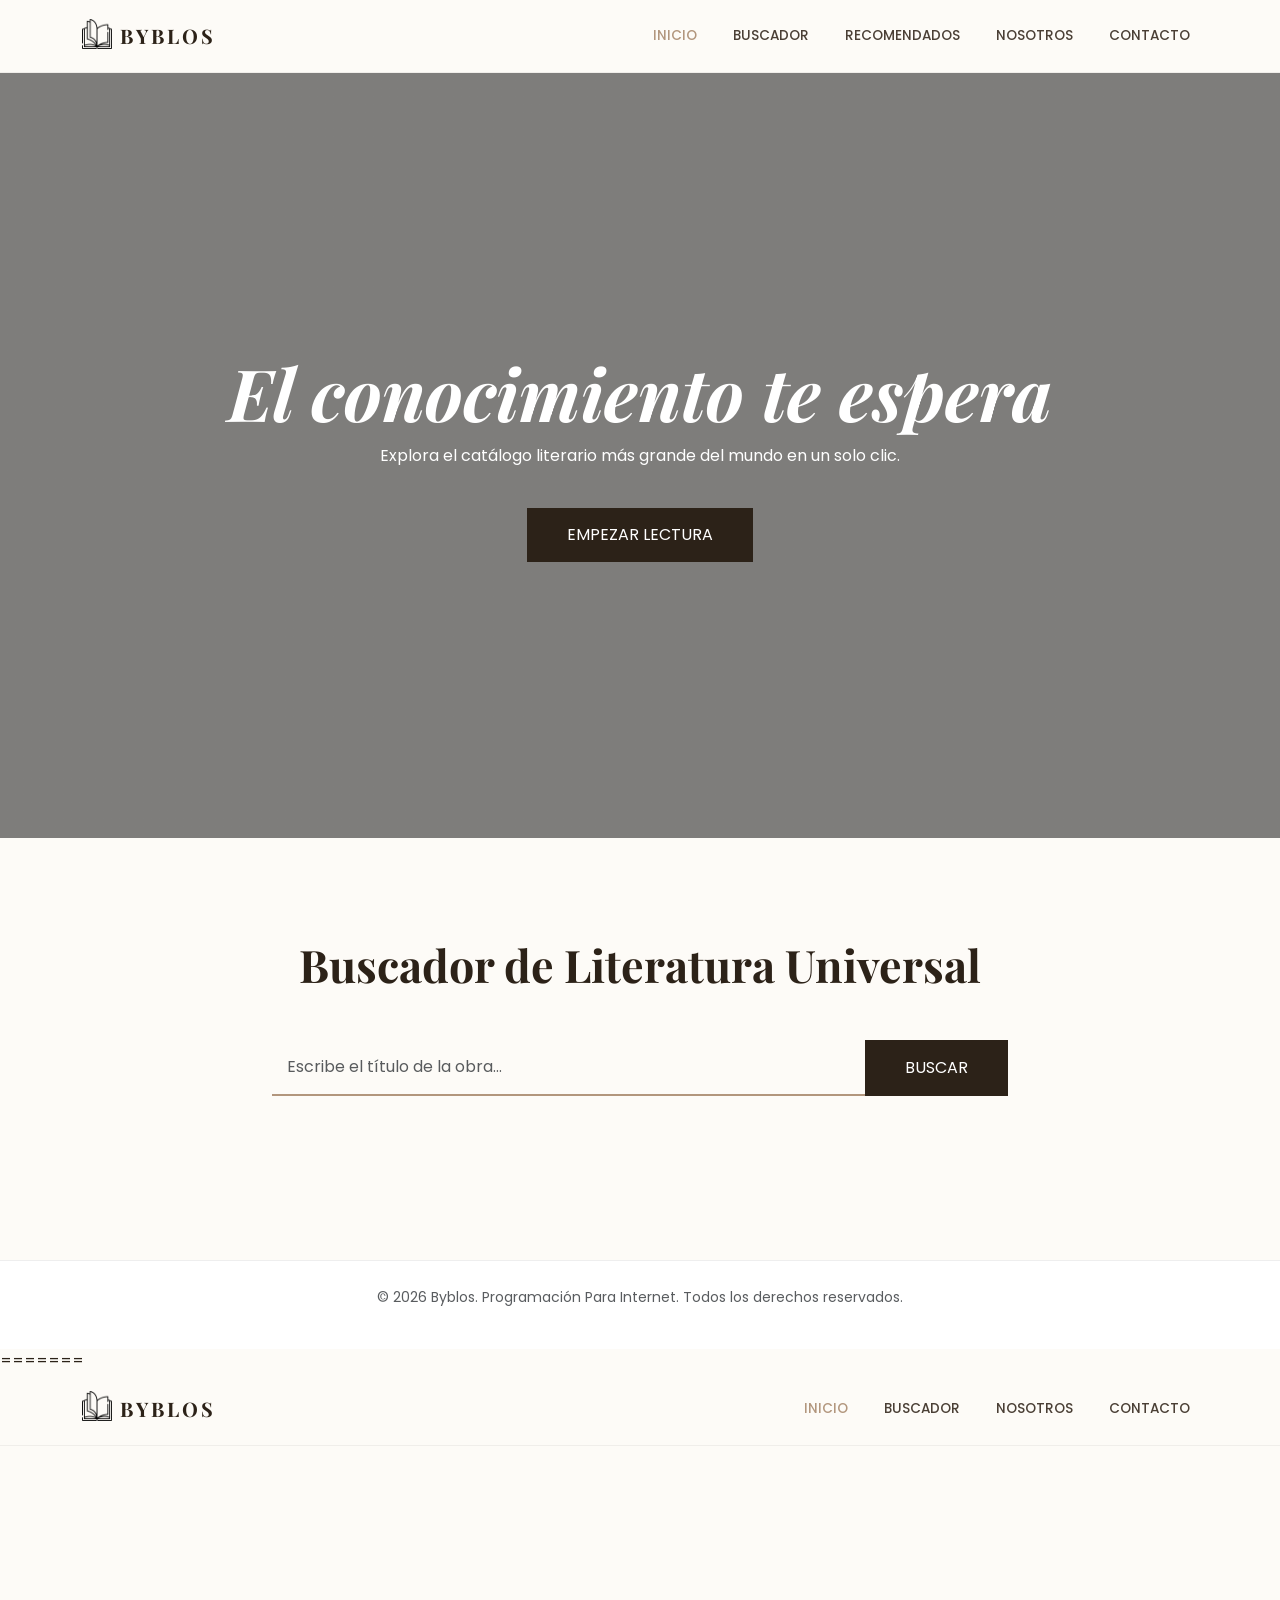
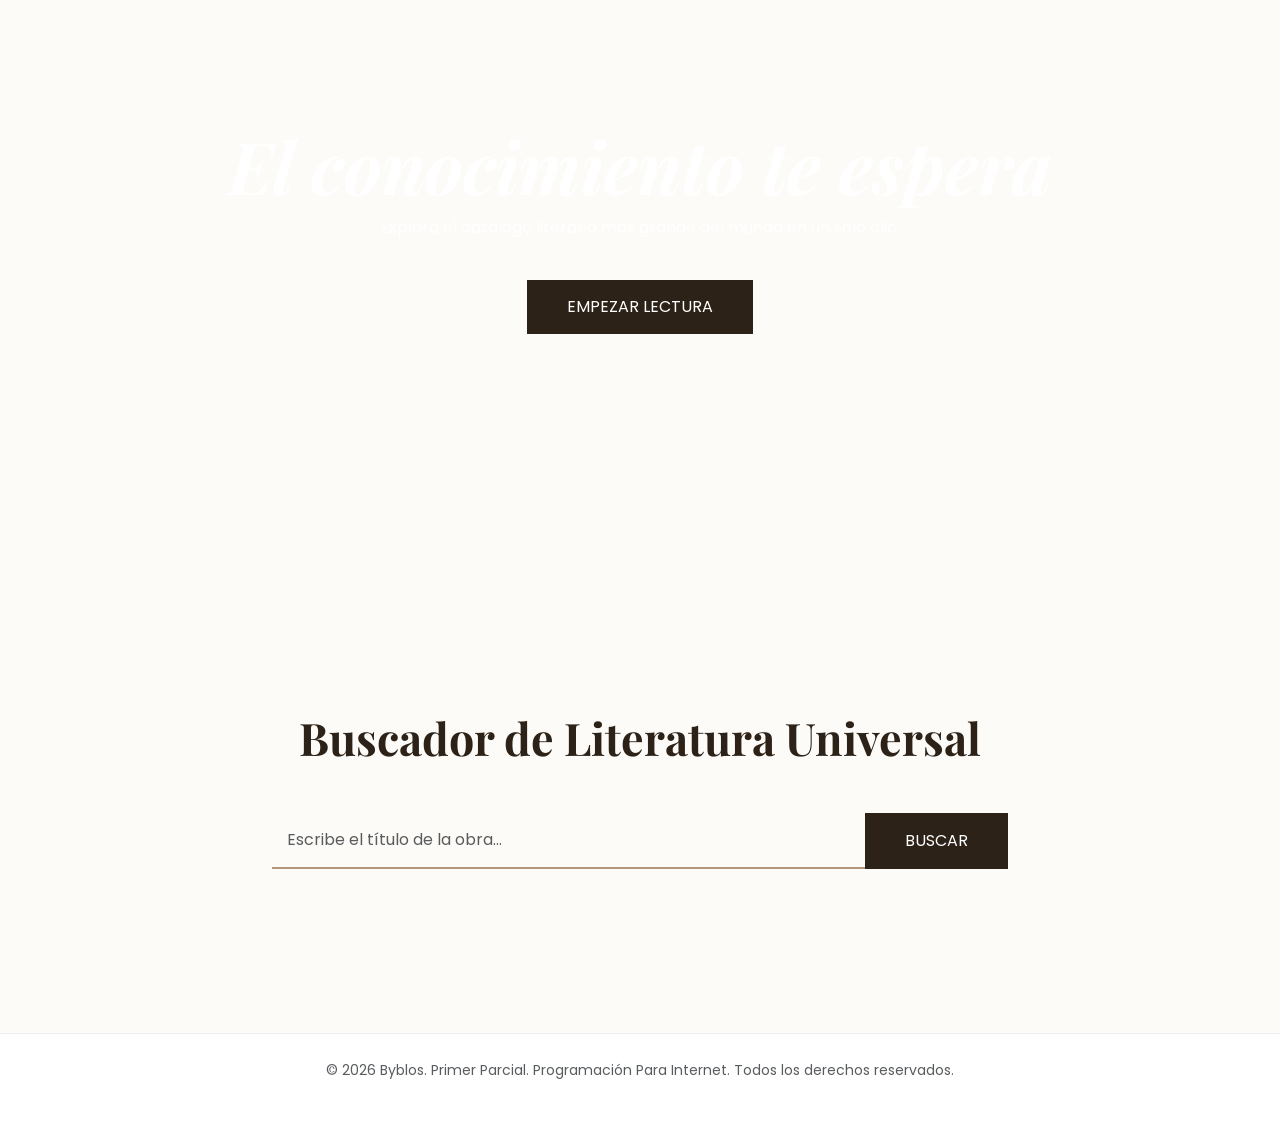
==== commit 2fe1e8a8: "arreglando conflictos" ====
--- a/index.html
+++ b/index.html
@@ -1,4 +1,4 @@
-<<<<<<< HEAD
+
 <!DOCTYPE html>
 <html lang="es">
 <head>
@@ -284,5 +284,5 @@
         });
     </script>
 </body>
->>>>>>> 712769114f757e4ba9e0ffc93769fbe3cfeaa0c5
+
 </html>
--- a/css/misEstilos.css
+++ b/css/misEstilos.css
@@ -1,4 +1,3 @@
-<<<<<<< HEAD
 /* Variables y base */
 :root {
     --crema: #fdfbf7;
@@ -47,7 +46,7 @@
 }
 
 .logo-byblos img {
-    margin-top: -5px; /* Para alinear el ícono a la palabra */
+    margin-top: -5px;
 }
 
 .nav-link {
@@ -72,27 +71,21 @@
     color: white;
 }
 
-/* Imagen grande principal de inicio */
 .hero-section {
     height: 85vh;
     background-image: linear-gradient(rgba(0,0,0,0.5), rgba(0,0,0,0.5)), 
     url('https://images.unsplash.com/photo-1507842217343-583bb7270b66?auto=format&fit=crop&w=1500&q=80');
 }
 
-/* Versión más pequeña del hero para otras páginas */
 .hero-small {
     height: 40vh;
     background-image: linear-gradient(rgba(0,0,0,0.6), rgba(0,0,0,0.6)), 
     url('https://images.unsplash.com/photo-1524995997946-a1c2e315a42f?auto=format&fit=crop&w=1500&q=80');
 }
 
-/* Imagen especial para RECOMENDADOS - Biblioteca clásica */
 .hero-recomendados {
     background-image: linear-gradient(rgba(0,0,0,0.5), rgba(0,0,0,0.5)), 
     url('https://images.unsplash.com/photo-1521587760476-6c12a4b040da?auto=format&fit=crop&w=1500&q=80');
-    background-size: cover;
-    background-position: center;
-    background-attachment: fixed;
 }
 
 .main-title {
@@ -108,7 +101,6 @@
 }
 
 /* CONTACTO */
-/* Fondo con imagen para la página de contacto */
 .contact-section-bg {
     background-image: linear-gradient(rgba(0,0,0,0.6), rgba(0,0,0,0.6)), 
     url("../img/Estante.png"); 
@@ -119,7 +111,6 @@
     min-height: 80vh;
 }
 
-/* Tarjeta donde va el formulario */
 .card-luxury {
     background-color: var(--crema-trans) !important;
     padding: 3rem;
@@ -127,7 +118,6 @@
 }
 
 /* Componentes */
-/* estilo para botones */
 .btn-luxury {
     border-radius: 0;
     text-transform: uppercase;
@@ -143,7 +133,6 @@
     transform: translateY(-3px);
 }
 
-/* diseño de los campos del formulario */
 .custom-input {
     border: none;
     border-bottom: 2px solid var(--bronce);
@@ -165,7 +154,6 @@
     display: block;
 }
 
-/* Tarjeta para mostrar resultados del buscador */
 .card-result {
     background: white;
     border-left: 8px solid var(--bronce);
@@ -181,13 +169,11 @@
     padding-top: 25px;
 }
 
-/* Animaciones y footer */
 @keyframes float {
     0%, 100% { transform: translateY(0); }
     50% { transform: translateY(-20px); }
 }
 
-/* Imagen que flota */
 .floating-img {
     animation: float 6s ease-in-out infinite;
 }
@@ -210,14 +196,12 @@
     height: 100%;
 }
 
-/* Borde café más grueso y visible al posar el mouse */
 .card-byblos:hover {
     transform: translateY(-5px);
     border: 3px solid var(--bronce);
     box-shadow: 0 0 18px rgba(178, 150, 125, 0.6);
 }
 
-/* Portada con altura fija y que se vea completa sin recortarse */
 .book-cover-fixed {
     width: 100%;
     height: 280px;
@@ -226,7 +210,6 @@
     border-bottom: 1px solid rgba(178, 150, 125, 0.1);
 }
 
-/* Cuerpo de la tarjeta */
 .card-byblos .card-body {
     padding: 1.2rem;
     text-align: center;
@@ -236,7 +219,6 @@
     justify-content: flex-start;
 }
 
-/* Etiqueta pequeña de selección */
 .book-tag {
     font-size: 0.7rem;
     color: var(--bronce);
@@ -245,194 +227,4 @@
     font-weight: 700;
     display: block;
     margin-bottom: 6px;
-=======
-/* Variables y base */
-:root {
-    --crema: #fdfbf7;
-    --crema-trans: rgba(253, 251, 247, 0.9);
-    --oscuro: #2c2218;
-    --medio: #5c4b3a;
-    --bronce: #b2967d;
-    --blanco: #ffffff;
-}
-
-/* barra de desplazamiento */
-::-webkit-scrollbar {
-    width: 14px;
-}
-
-::-webkit-scrollbar-track {
-    background: var(--crema);
-}
-
-::-webkit-scrollbar-thumb {
-    background: var(--bronce);
-    border-radius: 10px;
-    border: 3px solid var(--crema);
-}
-
-body {
-    background-color: var(--crema);
-    font-family: 'Poppins', sans-serif;
-    color: var(--oscuro);
-}
-
-/* Navbar. Ajuste de logo */
-.custom-nav {
-    background-color: var(--crema) !important;
-    padding: 1rem 0;
-    border-bottom: 1px solid rgba(0,0,0,0.05);
-}
-
-.logo-byblos {
-    font-family: 'Playfair Display', serif;
-    font-weight: 700;
-    letter-spacing: 3px;
-    color: var(--oscuro) !important;
-    display: flex;
-    align-items: center;
-}
-
-.logo-byblos img {
-    margin-top: -5px; /* Para alinear el ícono a la palabra */
-}
-
-.nav-link {
-    color: #4a3f35 !important;
-    text-transform: uppercase;
-    font-size: 0.85rem;
-    margin-left: 20px;
-    font-weight: 500;
-}
-
-.nav-link:hover, .nav-link.active {
-    color: var(--bronce) !important;
-}
-
-/* Hero sections */
-.hero-section, .hero-small {
-    background-size: cover;
-    background-position: center;
-    background-attachment: fixed;
-    display: flex;
-    align-items: center;
-    color: white;
-}
-
-/* Imagen grande principal de inicio */
-.hero-section {
-    height: 85vh;
-    background-image: linear-gradient(rgba(0,0,0,0.5), rgba(0,0,0,0.5)), 
-    url('https://images.unsplash.com/photo-1507842217343-583bb7270b66?auto=format&fit=crop&w=1500&q=80');
-}
-
-/* Versión más pequeña del hero para otras páginas */
-.hero-small {
-    height: 40vh;
-    background-image: linear-gradient(rgba(0,0,0,0.6), rgba(0,0,0,0.6)), 
-    url('https://images.unsplash.com/photo-1524995997946-a1c2e315a42f?auto=format&fit=crop&w=1500&q=80');
-}
-
-.main-title {
-    font-family: 'Playfair Display', serif;
-    font-weight: 700;
-    font-style: italic;
-}
-
-.section-title {
-    font-family: 'Playfair Display', serif;
-    font-size: 2.8rem;
-    font-weight: 700;
-}
-
-/* CONTACTO */
-/* Fondo con imagen para la página de contacto */
-.contact-section-bg {
-    background-image: linear-gradient(rgba(0,0,0,0.6), rgba(0,0,0,0.6)), 
-    url("../img/Estante.png"); 
-    background-size: cover;
-    background-position: center;
-    background-attachment: fixed;
-    padding: 100px 0;
-    min-height: 80vh;
-}
-
-/* Tarjeta donde va el formulario */
-.card-luxury {
-    background-color: var(--crema-trans) !important;
-    padding: 3rem;
-    border: 1px solid var(--bronce);
-}
-
-/* Componentes */
-/* estilo para botones */
-.btn-luxury {
-    border-radius: 0;
-    text-transform: uppercase;
-    border: none;
-    transition: 0.4s;
-    background: var(--oscuro);
-    color: white;
-    padding: 15px 40px;
-}
-
-.btn-luxury:hover {
-    background: var(--bronce);
-    transform: translateY(-3px);
-}
-
-/* diseño de los campos del formulario */
-.custom-input {
-    border: none;
-    border-bottom: 2px solid var(--bronce);
-    background: transparent;
-    padding: 15px;
-    width: 100%;
-    border-radius: 0;
-}
-
-.section-padding {
-    padding: 100px 0;
-}
-
-.label-control {
-    font-size: 0.75rem;
-    font-weight: 600;
-    text-transform: uppercase;
-    color: var(--medio);
-    display: block;
-}
-
-/* Tarjeta para mostrar resultados del buscador */
-.card-result {
-    background: white;
-    border-left: 8px solid var(--bronce);
-    box-shadow: 0 10px 30px rgba(0,0,0,0.05);
-}
-
-.book-quote {
-    font-family: 'Playfair Display', serif;
-    font-style: italic;
-    color: var(--medio);
-    margin-top: 35px;
-    border-top: 1px solid #eee;
-    padding-top: 25px;
-}
-
-/* Animaciones y footer */
-@keyframes float {
-    0%, 100% { transform: translateY(0); }
-    50% { transform: translateY(-20px); }
-}
-
-/* Imagen que flota */
-.floating-img {
-    animation: float 6s ease-in-out infinite;
-}
-
-footer {
-    background: white;
-    border-top: 1px solid #eee;
-    padding: 2rem 0;
->>>>>>> 712769114f757e4ba9e0ffc93769fbe3cfeaa0c5
 }
--- a/css/misEstilos.css
+++ b/css/misEstilos.css
@@ -1,4 +1,3 @@
-<<<<<<< HEAD
 /* Variables y base */
 :root {
     --crema: #fdfbf7;
@@ -47,7 +46,7 @@
 }
 
 .logo-byblos img {
-    margin-top: -5px; /* Para alinear el ícono a la palabra */
+    margin-top: -5px;
 }
 
 .nav-link {
@@ -72,27 +71,21 @@
     color: white;
 }
 
-/* Imagen grande principal de inicio */
 .hero-section {
     height: 85vh;
     background-image: linear-gradient(rgba(0,0,0,0.5), rgba(0,0,0,0.5)), 
     url('https://images.unsplash.com/photo-1507842217343-583bb7270b66?auto=format&fit=crop&w=1500&q=80');
 }
 
-/* Versión más pequeña del hero para otras páginas */
 .hero-small {
     height: 40vh;
     background-image: linear-gradient(rgba(0,0,0,0.6), rgba(0,0,0,0.6)), 
     url('https://images.unsplash.com/photo-1524995997946-a1c2e315a42f?auto=format&fit=crop&w=1500&q=80');
 }
 
-/* Imagen especial para RECOMENDADOS - Biblioteca clásica */
 .hero-recomendados {
     background-image: linear-gradient(rgba(0,0,0,0.5), rgba(0,0,0,0.5)), 
     url('https://images.unsplash.com/photo-1521587760476-6c12a4b040da?auto=format&fit=crop&w=1500&q=80');
-    background-size: cover;
-    background-position: center;
-    background-attachment: fixed;
 }
 
 .main-title {
@@ -108,7 +101,6 @@
 }
 
 /* CONTACTO */
-/* Fondo con imagen para la página de contacto */
 .contact-section-bg {
     background-image: linear-gradient(rgba(0,0,0,0.6), rgba(0,0,0,0.6)), 
     url("../img/Estante.png"); 
@@ -119,7 +111,6 @@
     min-height: 80vh;
 }
 
-/* Tarjeta donde va el formulario */
 .card-luxury {
     background-color: var(--crema-trans) !important;
     padding: 3rem;
@@ -127,7 +118,6 @@
 }
 
 /* Componentes */
-/* estilo para botones */
 .btn-luxury {
     border-radius: 0;
     text-transform: uppercase;
@@ -143,7 +133,6 @@
     transform: translateY(-3px);
 }
 
-/* diseño de los campos del formulario */
 .custom-input {
     border: none;
     border-bottom: 2px solid var(--bronce);
@@ -165,7 +154,6 @@
     display: block;
 }
 
-/* Tarjeta para mostrar resultados del buscador */
 .card-result {
     background: white;
     border-left: 8px solid var(--bronce);
@@ -181,13 +169,11 @@
     padding-top: 25px;
 }
 
-/* Animaciones y footer */
 @keyframes float {
     0%, 100% { transform: translateY(0); }
     50% { transform: translateY(-20px); }
 }
 
-/* Imagen que flota */
 .floating-img {
     animation: float 6s ease-in-out infinite;
 }
@@ -210,14 +196,12 @@
     height: 100%;
 }
 
-/* Borde café más grueso y visible al posar el mouse */
 .card-byblos:hover {
     transform: translateY(-5px);
     border: 3px solid var(--bronce);
     box-shadow: 0 0 18px rgba(178, 150, 125, 0.6);
 }
 
-/* Portada con altura fija y que se vea completa sin recortarse */
 .book-cover-fixed {
     width: 100%;
     height: 280px;
@@ -226,7 +210,6 @@
     border-bottom: 1px solid rgba(178, 150, 125, 0.1);
 }
 
-/* Cuerpo de la tarjeta */
 .card-byblos .card-body {
     padding: 1.2rem;
     text-align: center;
@@ -236,7 +219,6 @@
     justify-content: flex-start;
 }
 
-/* Etiqueta pequeña de selección */
 .book-tag {
     font-size: 0.7rem;
     color: var(--bronce);
@@ -245,194 +227,4 @@
     font-weight: 700;
     display: block;
     margin-bottom: 6px;
-=======
-/* Variables y base */
-:root {
-    --crema: #fdfbf7;
-    --crema-trans: rgba(253, 251, 247, 0.9);
-    --oscuro: #2c2218;
-    --medio: #5c4b3a;
-    --bronce: #b2967d;
-    --blanco: #ffffff;
-}
-
-/* barra de desplazamiento */
-::-webkit-scrollbar {
-    width: 14px;
-}
-
-::-webkit-scrollbar-track {
-    background: var(--crema);
-}
-
-::-webkit-scrollbar-thumb {
-    background: var(--bronce);
-    border-radius: 10px;
-    border: 3px solid var(--crema);
-}
-
-body {
-    background-color: var(--crema);
-    font-family: 'Poppins', sans-serif;
-    color: var(--oscuro);
-}
-
-/* Navbar. Ajuste de logo */
-.custom-nav {
-    background-color: var(--crema) !important;
-    padding: 1rem 0;
-    border-bottom: 1px solid rgba(0,0,0,0.05);
-}
-
-.logo-byblos {
-    font-family: 'Playfair Display', serif;
-    font-weight: 700;
-    letter-spacing: 3px;
-    color: var(--oscuro) !important;
-    display: flex;
-    align-items: center;
-}
-
-.logo-byblos img {
-    margin-top: -5px; /* Para alinear el ícono a la palabra */
-}
-
-.nav-link {
-    color: #4a3f35 !important;
-    text-transform: uppercase;
-    font-size: 0.85rem;
-    margin-left: 20px;
-    font-weight: 500;
-}
-
-.nav-link:hover, .nav-link.active {
-    color: var(--bronce) !important;
-}
-
-/* Hero sections */
-.hero-section, .hero-small {
-    background-size: cover;
-    background-position: center;
-    background-attachment: fixed;
-    display: flex;
-    align-items: center;
-    color: white;
-}
-
-/* Imagen grande principal de inicio */
-.hero-section {
-    height: 85vh;
-    background-image: linear-gradient(rgba(0,0,0,0.5), rgba(0,0,0,0.5)), 
-    url('https://images.unsplash.com/photo-1507842217343-583bb7270b66?auto=format&fit=crop&w=1500&q=80');
-}
-
-/* Versión más pequeña del hero para otras páginas */
-.hero-small {
-    height: 40vh;
-    background-image: linear-gradient(rgba(0,0,0,0.6), rgba(0,0,0,0.6)), 
-    url('https://images.unsplash.com/photo-1524995997946-a1c2e315a42f?auto=format&fit=crop&w=1500&q=80');
-}
-
-.main-title {
-    font-family: 'Playfair Display', serif;
-    font-weight: 700;
-    font-style: italic;
-}
-
-.section-title {
-    font-family: 'Playfair Display', serif;
-    font-size: 2.8rem;
-    font-weight: 700;
-}
-
-/* CONTACTO */
-/* Fondo con imagen para la página de contacto */
-.contact-section-bg {
-    background-image: linear-gradient(rgba(0,0,0,0.6), rgba(0,0,0,0.6)), 
-    url("../img/Estante.png"); 
-    background-size: cover;
-    background-position: center;
-    background-attachment: fixed;
-    padding: 100px 0;
-    min-height: 80vh;
-}
-
-/* Tarjeta donde va el formulario */
-.card-luxury {
-    background-color: var(--crema-trans) !important;
-    padding: 3rem;
-    border: 1px solid var(--bronce);
-}
-
-/* Componentes */
-/* estilo para botones */
-.btn-luxury {
-    border-radius: 0;
-    text-transform: uppercase;
-    border: none;
-    transition: 0.4s;
-    background: var(--oscuro);
-    color: white;
-    padding: 15px 40px;
-}
-
-.btn-luxury:hover {
-    background: var(--bronce);
-    transform: translateY(-3px);
-}
-
-/* diseño de los campos del formulario */
-.custom-input {
-    border: none;
-    border-bottom: 2px solid var(--bronce);
-    background: transparent;
-    padding: 15px;
-    width: 100%;
-    border-radius: 0;
-}
-
-.section-padding {
-    padding: 100px 0;
-}
-
-.label-control {
-    font-size: 0.75rem;
-    font-weight: 600;
-    text-transform: uppercase;
-    color: var(--medio);
-    display: block;
-}
-
-/* Tarjeta para mostrar resultados del buscador */
-.card-result {
-    background: white;
-    border-left: 8px solid var(--bronce);
-    box-shadow: 0 10px 30px rgba(0,0,0,0.05);
-}
-
-.book-quote {
-    font-family: 'Playfair Display', serif;
-    font-style: italic;
-    color: var(--medio);
-    margin-top: 35px;
-    border-top: 1px solid #eee;
-    padding-top: 25px;
-}
-
-/* Animaciones y footer */
-@keyframes float {
-    0%, 100% { transform: translateY(0); }
-    50% { transform: translateY(-20px); }
-}
-
-/* Imagen que flota */
-.floating-img {
-    animation: float 6s ease-in-out infinite;
-}
-
-footer {
-    background: white;
-    border-top: 1px solid #eee;
-    padding: 2rem 0;
->>>>>>> 712769114f757e4ba9e0ffc93769fbe3cfeaa0c5
 }
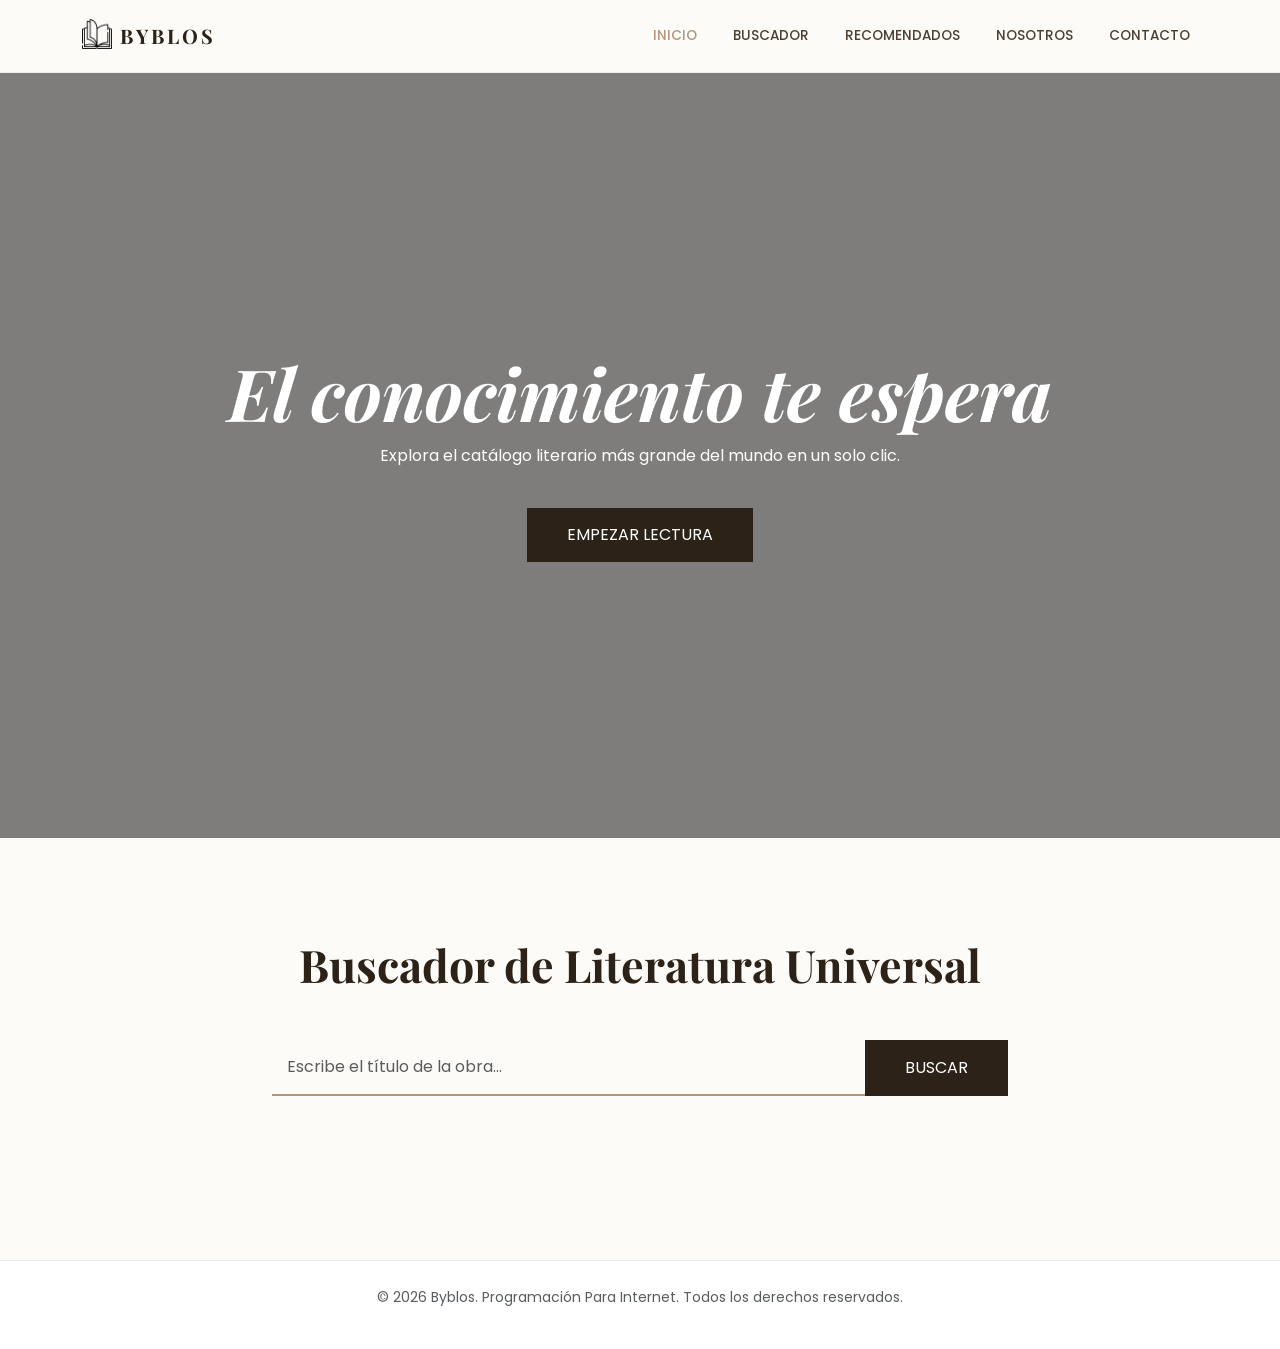
==== commit df8255e0: "ordinario" ====
--- a/index.html
+++ b/index.html
@@ -1,4 +1,3 @@
-
 <!DOCTYPE html>
 <html lang="es">
 <head>
@@ -141,148 +140,4 @@
         });
     </script>
 </body>
-=======
-<!DOCTYPE html>
-<html lang="es">
-<head>
-    <meta charset="UTF-8">
-    <meta name="viewport" content="width=device-width, initial-scale=1.0">
-    <link rel="icon" href="./img/logo.png?v=1.1" type="image/png">
-    <title>BYBLOS | Catálogo Digital</title>
-    
-    <link rel="preconnect" href="https://fonts.googleapis.com">
-    <link href="https://fonts.googleapis.com/css2?family=Playfair+Display:ital,wght@0,700;1,700&family=Poppins:wght@300;400;500;600&display=swap" rel="stylesheet">
-    
-    <link href="https://cdn.jsdelivr.net/npm/bootstrap@5.3.0/dist/css/bootstrap.min.css" rel="stylesheet">
-    <link rel="stylesheet" href="./css/misEstilos.css">
-</head>
-<body>
-
-    <nav class="navbar navbar-expand-lg sticky-top custom-nav">
-        <div class="container">
-            <a class="navbar-brand logo-byblos" href="index.html">
-                <img src="./img/logo.png" width="30" class="me-2" alt="Logo"> BYBLOS
-            </a>
-            <button class="navbar-toggler" type="button" data-bs-toggle="collapse" data-bs-target="#navbarNav">
-                <span class="navbar-toggler-icon"></span>
-            </button>
-            <div class="collapse navbar-collapse" id="navbarNav">
-                <ul class="navbar-nav ms-auto">
-                    <li class="nav-item"><a class="nav-link active" href="index.html">Inicio</a></li>
-                    <li class="nav-item"><a class="nav-link" href="#buscador">Buscador</a></li>
-                    <li class="nav-item"><a class="nav-link" href="quienesomos.html">Nosotros</a></li>
-                    <li class="nav-item"><a class="nav-link" href="contacto.html">Contacto</a></li>
-                </ul>
-            </div>
-        </div>
-    </nav>
-
-    <header id="inicio" class="hero-section">
-        <div class="container text-center">
-            <div class="hero-content">
-                <h1 class="display-2 main-title">El conocimiento te espera</h1>
-                <p class="hero-tagline">Explora el catálogo literario más grande del mundo en un solo clic.</p>
-                <a href="#buscador" class="btn btn-luxury mt-4">EMPEZAR LECTURA</a>
-            </div>
-        </div>
-    </header>
-
-    <main class="container">
-        <section id="buscador" class="row justify-content-center section-padding">
-            <div class="col-md-8 text-center">
-                <h2 class="section-title">Buscador de Literatura Universal</h2>
-                <div class="search-container mt-5">
-                    <form id="frmBuscar">
-                        <div class="input-group mb-3">
-                            <input type="text" id="tituloLibro" class="form-control custom-input" placeholder="Escribe el título de la obra...">
-                            <button type="submit" class="btn btn-luxury">BUSCAR</button>
-                        </div>
-                    </form>
-                </div>
-            </div>
-        </section>
-
-        <div id="resultado" class="row justify-content-center mb-5"></div>
-    </main>
-
-    <footer class="py-4 text-center">
-        <p class="text-muted">
-            <small>&copy; 2026 Byblos. Primer Parcial. Programación Para Internet. Todos los derechos reservados.</small>
-        </p>
-    </footer>
-
-    <script src="https://code.jquery.com/jquery-3.7.1.min.js"></script>
-    <script src="https://cdn.jsdelivr.net/npm/bootstrap@5.3.0/dist/js/bootstrap.bundle.min.js"></script>
-    
-    <script>
-        // Espero a que cargue todo antes de hacer cualquier cosa
-        $(document).ready(function(){
-
-            // Cuando el usuario envía el formulario
-            $("#frmBuscar").submit(function(e){
-
-                e.preventDefault(); // Evito que se recargue la página
-
-                var query = $("#tituloLibro").val(); // Guardo lo que escribió
-
-                // Mensaje mientras se hace la consulta
-                $("#resultado").html('<div class="col-12 text-center"><h4>Consultando los estantes digitales...</h4></div>');
-
-                // Hago la petición a la API
-                $.ajax({
-                    url: "https://openlibrary.org/search.json?title=" + query + "&limit=1",
-                    method: "GET",
-                    success: function(res){
-
-                        // Verifico que sí haya resultados
-                        if(res.docs.length > 0){
-
-                            var libro = res.docs[0]; // Tomo el primero
-                            var titulo = libro.title;
-                            var autor = libro.author_name ? libro.author_name[0] : "Autor Desconocido"; // Por si no viene autor
-                            var anio = libro.first_publish_year ? libro.first_publish_year : "N/A";
-                            var idiomas = libro.language ? libro.language.slice(0,3).join(", ").toUpperCase() : "N/A";
-
-                            // Si tiene portada la uso, si no pongo una genérica
-                            var foto = libro.cover_i 
-                                ? "https://covers.openlibrary.org/b/id/" + libro.cover_i + "-L.jpg" 
-                                : "https://via.placeholder.com/300x450?text=Sin+Portada";
-
-                            var linkOpenLibrary = "https://openlibrary.org" + libro.key;
-
-                            // Aquí construyo la tarjeta con la información
-                            $("#resultado").html(
-                                '<div class="col-md-10 card-result shadow-lg">' +
-                                    '<div class="row g-0 align-items-center">' +
-                                        '<div class="col-md-4 p-4 text-center">' +
-                                            '<img src="' + foto + '" class="img-fluid book-cover">' +
-                                        '</div>' +
-                                        '<div class="col-md-8 p-5">' +
-                                            '<h2 class="book-title-result">' + titulo + '</h2>' +
-                                            '<p class="book-info"><strong>AUTOR:</strong> ' + autor + '</p>' +
-                                            '<p class="book-info"><strong>PRIMERA PUBLICACIÓN:</strong> ' + anio + '</p>' +
-                                            '<p class="book-info"><strong>IDIOMAS DISPONIBLES:</strong> ' + idiomas + '</p>' +
-                                            '<hr class="my-4">' +
-                                            '<p class="mb-2" style="font-size: 0.9rem; color: #666;">Consulta la sinopsis completa, algunas reseñas y descubre dónde puedes comprarlo:</p>' +
-                                            '<a href="' + linkOpenLibrary + '" target="_blank" class="btn btn-luxury px-5">ver más información</a>' +
-                                        '</div>' +
-                                    '</div>' +
-                                '</div>'
-                            );
-
-                        } else {
-                            // Si no encontró nada
-                            $("#resultado").html("<h3 class='text-center mt-5'>No hemos encontrado esa obra.</h3>");
-                        }
-                    },
-                    error: function(){
-                        // Si falla la conexión
-                        $("#resultado").html("<h3 class='text-center text-danger mt-5'>Error de conexión al servidor.</h3>");
-                    }
-                });
-            });
-        });
-    </script>
-</body>
-
 </html>
--- a/css/misEstilos.css
+++ b/css/misEstilos.css
@@ -46,7 +46,7 @@
 }
 
 .logo-byblos img {
-    margin-top: -5px;
+    margin-top: -5px; /* Para alinear el ícono a la palabra */
 }
 
 .nav-link {
@@ -71,21 +71,27 @@
     color: white;
 }
 
+/* Imagen grande principal de inicio */
 .hero-section {
     height: 85vh;
     background-image: linear-gradient(rgba(0,0,0,0.5), rgba(0,0,0,0.5)), 
     url('https://images.unsplash.com/photo-1507842217343-583bb7270b66?auto=format&fit=crop&w=1500&q=80');
 }
 
+/* Versión más pequeña del hero para otras páginas */
 .hero-small {
     height: 40vh;
     background-image: linear-gradient(rgba(0,0,0,0.6), rgba(0,0,0,0.6)), 
     url('https://images.unsplash.com/photo-1524995997946-a1c2e315a42f?auto=format&fit=crop&w=1500&q=80');
 }
 
+/* Imagen especial para RECOMENDADOS - Biblioteca clásica */
 .hero-recomendados {
     background-image: linear-gradient(rgba(0,0,0,0.5), rgba(0,0,0,0.5)), 
     url('https://images.unsplash.com/photo-1521587760476-6c12a4b040da?auto=format&fit=crop&w=1500&q=80');
+    background-size: cover;
+    background-position: center;
+    background-attachment: fixed;
 }
 
 .main-title {
@@ -101,6 +107,7 @@
 }
 
 /* CONTACTO */
+/* Fondo con imagen para la página de contacto */
 .contact-section-bg {
     background-image: linear-gradient(rgba(0,0,0,0.6), rgba(0,0,0,0.6)), 
     url("../img/Estante.png"); 
@@ -111,6 +118,7 @@
     min-height: 80vh;
 }
 
+/* Tarjeta donde va el formulario */
 .card-luxury {
     background-color: var(--crema-trans) !important;
     padding: 3rem;
@@ -118,6 +126,7 @@
 }
 
 /* Componentes */
+/* estilo para botones */
 .btn-luxury {
     border-radius: 0;
     text-transform: uppercase;
@@ -133,6 +142,7 @@
     transform: translateY(-3px);
 }
 
+/* diseño de los campos del formulario */
 .custom-input {
     border: none;
     border-bottom: 2px solid var(--bronce);
@@ -154,6 +164,7 @@
     display: block;
 }
 
+/* Tarjeta para mostrar resultados del buscador */
 .card-result {
     background: white;
     border-left: 8px solid var(--bronce);
@@ -169,11 +180,13 @@
     padding-top: 25px;
 }
 
+/* Animaciones y footer */
 @keyframes float {
     0%, 100% { transform: translateY(0); }
     50% { transform: translateY(-20px); }
 }
 
+/* Imagen que flota */
 .floating-img {
     animation: float 6s ease-in-out infinite;
 }
@@ -196,12 +209,14 @@
     height: 100%;
 }
 
+/* Borde café más grueso y visible al posar el mouse */
 .card-byblos:hover {
     transform: translateY(-5px);
     border: 3px solid var(--bronce);
     box-shadow: 0 0 18px rgba(178, 150, 125, 0.6);
 }
 
+/* Portada con altura fija y que se vea completa sin recortarse */
 .book-cover-fixed {
     width: 100%;
     height: 280px;
@@ -210,6 +225,7 @@
     border-bottom: 1px solid rgba(178, 150, 125, 0.1);
 }
 
+/* Cuerpo de la tarjeta */
 .card-byblos .card-body {
     padding: 1.2rem;
     text-align: center;
@@ -219,6 +235,7 @@
     justify-content: flex-start;
 }
 
+/* Etiqueta pequeña de selección */
 .book-tag {
     font-size: 0.7rem;
     color: var(--bronce);
